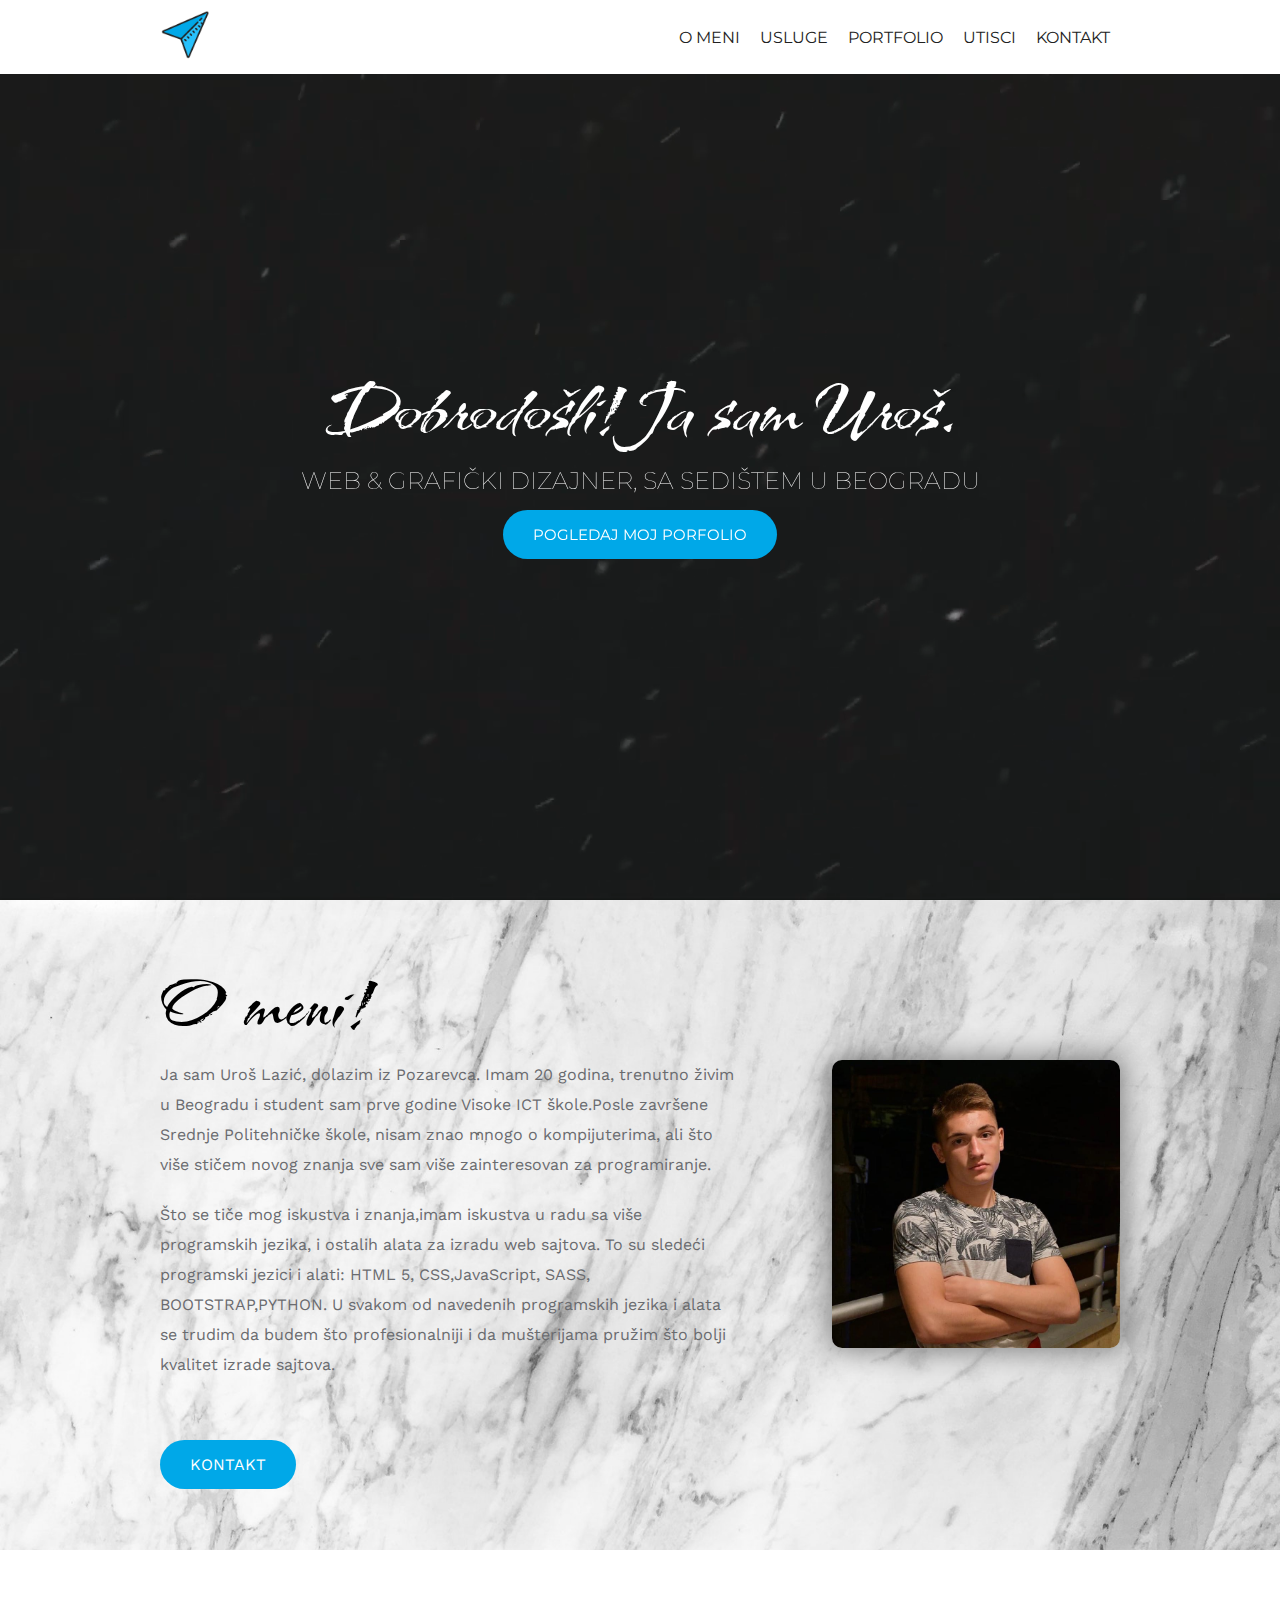
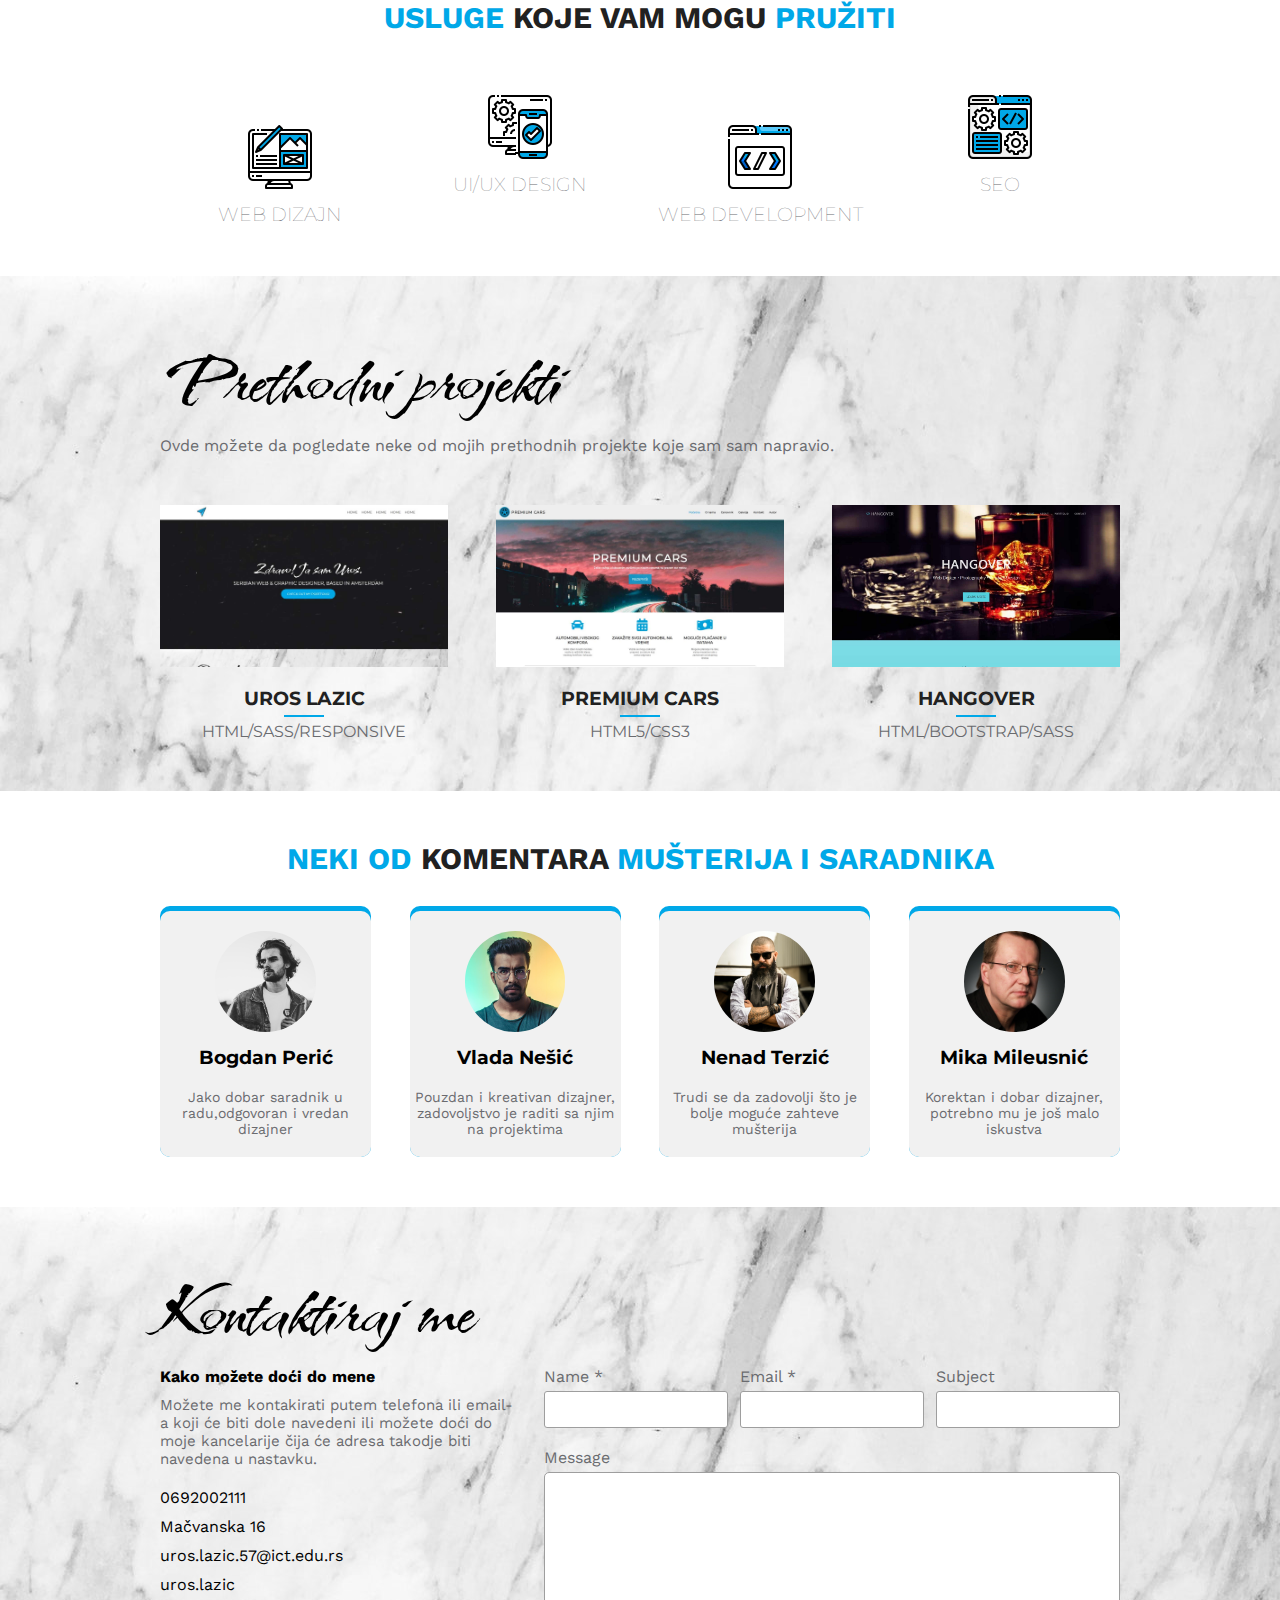
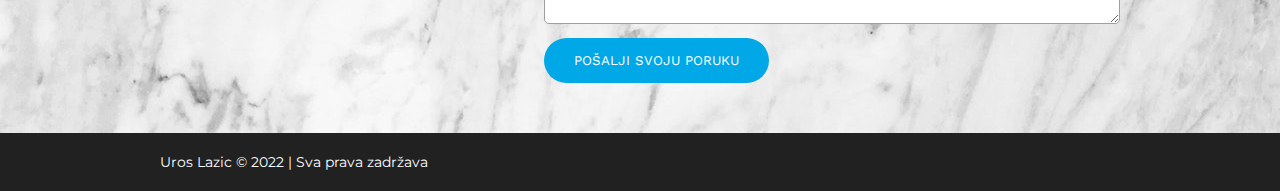
==== index.html @ 7e1ec52c "Uros" ====
<!DOCTYPE html>
<html lang="en">
  <head>
    <!-- META TAGS -->
    <meta charset="UTF-8" />
    <meta http-equiv="X-UA-Compatible" content="IE=edge" />
    <meta name="viewport" content="width=device-width, initial-scale=1.0" />
    <meta name="author" content="mailto:uros.lazic.72.21@ict.edu.rs" />
    <meta
      name="keywords"
      content="portfolio, Uros Lazic, web developer, web design, website, responsive, html,css"
    />
    <!-- SAVET:UPISI OVDE JEDNU PROSTOPROSIRENU RECENICU, MOZES I DA PREKOPIRAS
    ONO STO SI NAPISAO U SEKCIJI O MENI -->
    <meta name="description" content="Opis sajta." />
    <meta name="copyright" content="Uros Lazic 2022, Sva prava zadržava" />
    <!-- LINKS & STYLES -->

    <link rel="shortcut icon" href="img/logo-icon.ico" type="image/x-icon" />
    <link
      rel="stylesheet"
      href="https://cdnjs.cloudflare.com/ajax/libs/font-awesome/6.0.0-beta3/css/all.min.css"
      integrity="sha512-Fo3rlrZj/k7ujTnHg4CGR2D7kSs0v4LLanw2qksYuRlEzO+tcaEPQogQ0KaoGN26/zrn20ImR1DfuLWnOo7aBA=="
      crossorigin="anonymous"
      referrerpolicy="no-referrer"
    />
    <link rel="stylesheet" href="css/style.min.css" type="text/css" />
    <!-- TITLE -->
    <title>Uroš Lazić | Web Designer</title>
  </head>
  <body>
    <!-- HEADER -->
    <header>
      <div class="container">
        <div id="logo">
          <a href="#"><img src="img/logo.png" alt="Logo" /></a>
        </div>
        <nav>
          <ul>
            <li><a href="#about">O meni</a></li>
            <li><a href="#services">Usluge</a></li>
            <li><a href="#portfolio">Portfolio</a></li>
            <li><a href="#testimonials">Utisci</a></li>
            <li><a href="#contact">Kontakt</a></li>
          </ul>
        </nav>
      </div>
    </header>
    <!-- COVER -->
    <div id="cover">
      <video src="img/cover-video.mp4" loop autoplay muted></video>
      <div id="cover-text">
        <h1>Dobrodošli! <span> Ja sam Uroš.</span></h1>
        <h2>
        WEB & GRAFIČKI DIZAJNER, <span> SA SEDIŠTEM U BEOGRADU</span>
        </h2>
        <p><a href="#portfolio">Pogledaj Moj Porfolio</a></p>
      </div>
    </div>
    <!-- ABOUT -->
    <div id="about">
      <div class="container">
        <div class="title">
          <h2>O meni!</h2>
          <!-- <img src="img/line-icon.png" alt="" /> -->
        </div>
        <div id="about-wrap">
          <div id="about-text">
            <!-- SAVET: U OVOM PRVOM PASUSU NAPISI NESTO O SEBI NEKE INFORMACIJE MOZES
             I KOJU SI SKOLU ZAVRSIO RECIMO, A U DRUGOM ISPISI  NESTO MALO STRUCNIJE 
            KAO STA ZNAS STA NUDIS I OBAVEZNO NAVEDI NEKE KONKRETNE JEZIKE ZNAS KAO
            NPR BOOTSTRAP, JAVASCRIPT, HTML ITD...-->
            <p>
              Ja sam Uroš Lazić, dolazim iz Pozarevca. Imam 20 godina,
              trenutno živim u Beogradu i student sam prve godine Visoke
              ICT škole.Posle završene Srednje Politehničke škole,
               nisam znao mnogo o kompijuterima, ali što više stičem 
               novog znanja sve sam više zainteresovan za programiranje.

            </p>
            <p>
             Što se tiče mog iskustva i znanja,imam iskustva
             u radu sa više programskih jezika, i ostalih alata
             za izradu web sajtova. To su sledeći programski jezici i alati: 
             HTML 5, CSS,JavaScript, SASS, BOOTSTRAP,PYTHON.
             U svakom od navedenih programskih jezika i alata se trudim da budem 
             što profesionalniji i da mušterijama pružim što bolji kvalitet
             izrade sajtova.
            </p>
            <p><a href="#contact">Kontakt</a></p>
          </div>
          <div id="about-img">
            <img src="img/author.jpg" alt="author" />
          </div>
        </div>
      </div>
    </div>
    <!-- SERVICES -->
    <div id="services">
      <div class="container">
        <div class="title">
          <h2>USLUGE <span> KOJE VAM MOGU </span> PRUŽITI</h2>
        </div>
        <div id="services-wrap">
          <div class="service">
            <img src="img/service-1.png" alt="service 1" />
            <h3>Web dizajn</h3>
          </div>
          <div class="service">
            <img src="img/service-2.png" alt="service 1" />
            <h3>UI/UX 
              design
            </h3>
          </div>
          <div class="service">
            <img src="img/service-3.png" alt="service 1" />
            <h3>Web development</h3>
          </div>
          <div class="service">
            <img src="img/service-4.png" alt="service 1" />
            <h3>SEO</h3>
          </div>
        </div>
      </div>
    </div>
    <!-- PORTFOLIO -->
    <div id="portfolio">
      <div class="container">
        <div class="title">
          <h2>Prethodni projekti</h2>
          <p>
            Ovde možete da pogledate neke od mojih prethodnih
            projekte koje sam sam napravio.
          </p>
        </div>
        <div id="portfolio-wrap">
          <!-- SAVET: PROMENI MALO JEZIKE I DODAJ JOS NEKE KAO JAVASCRIPT,SASS ITD.. -->
          <div class="project">
            <a href="#">
              <img src="img/project-1.jpg" alt="project 1" />
              <div class="project-text">
                <h3>Uros Lazic</h3>
                <hr />
                <p>HTML/SASS/RESPONSIVE</p>
              </div>
            </a>
          </div>
          <div class="project">
            <a href="#">
              <img src="img/project-2.jpg" alt="project 2" />
              <div class="project-text">
                <h3>Premium Cars</h3>
                <hr />
                <p>HTML5/CSS3</p>
              </div>
            </a>
          </div>
          <div class="project">
            <a href="#">
              <img src="img/project-3.jpg" alt="project 3" />
              <div class="project-text">
                <h3>Hangover</h3>
                <hr />
                <p>HTML/BOOTSTRAP/SASS</p>
              </div>
            </a>
          </div>
        </div>
      </div>
    </div>
    <!-- TESTIMONIALS -->
    <div id="testimonials">
      <div class="container">
        <div class="title">
          <h2>NEKI OD <span>  KOMENTARA</span> MUŠTERIJA I SARADNIKA </h2>
        </div>
        <div id="testimonials-wrap">
          <div class="testimonial-outline">
            <div class="testimonial">
              <img src="img/testimonial-1.jpg" alt="testimonial 1" />
              <h3>Bogdan Perić</h3>
              <p>
                Jako dobar saradnik u 
                radu,odgovoran i 
                vredan dizajner
              </p>
            </div>
          </div>
          <div class="testimonial-outline">
            <div class="testimonial">
              <img src="img/testimonial-2.jpg" alt="testimonial 1" />
              <h3>Vlada Nešić</h3>
              <p>
                Pouzdan i kreativan dizajner,
                zadovoljstvo je raditi sa njim 
                na projektima
              </p>
            </div>
          </div>
          <div class="testimonial-outline">
            <div class="testimonial">
              <img src="img/testimonial-3.jpg" alt="testimonial 1" />
              <h3>Nenad Terzić</h3>
              <p>
                Trudi se da zadovolji što je 
                bolje moguće zahteve mušterija
              </p>
            </div>
          </div>
          <div class="testimonial-outline">
            <div class="testimonial">
              <img src="img/testimonial-4.jpg" alt="testimonial 1" />
              <h3>Mika Mileusnić</h3>
              <p>
                Korektan i dobar dizajner,
                potrebno mu je još malo iskustva 
                
              </p>
            </div>
          </div>
        </div>
      </div>
    </div>
    <!-- CONTACT -->
    <div id="contact">
      <div class="container">
        <div class="title">
          <h2>Kontaktiraj me</h2>
        </div>
        <div id="contact-wrap">
          <div id="contact-text">
            <h4>Kako možete doći do mene</h4>
            <p>
            Možete me kontakirati putem telefona ili email- a koji
            će biti dole navedeni ili možete doći do moje kancelarije
            čija će adresa takodje biti navedena u nastavku.
            </p>
            <p><i class="fas fa-phone"></i> 0692002111</p>
            <p><i class="fas fa-map-marker-alt"></i> Mačvanska 16</p>
            <p><i class="fas fa-envelope"></i> uros.lazic.57@ict.edu.rs</p>
            <p><i class="fab fa-linkedin"></i> uros.lazic</p>
          </div>
          <div id="contact-form">
            <form action.php="action.php">
              <div class="form-control">
                <label for="name">Name *</label>
                <input type="text" name="name" id="name" required />
              </div>
              <div class="form-control">
                <label for="email">Email *</label>
                <input type="text" name="email" id="email" required />
              </div>
              <div class="form-control">
                <label for="subject">Subject </label>
                <input type="text" name="subject" id="subject" />
              </div>
              <div class="form-control">
                <label for="message">Message </label>
                <textarea name="message" id="message" cols="30" rows="10"></textarea>
              </div>
              <input type="submit" value="POŠALJI SVOJU PORUKU" />
            </form>
          </div>
        </div>
      </div>
    </div>
    <!-- FOOTER -->
    <footer>
      <div class="container">
        <div id="footer-text">Uros Lazic &copy; 2022 | Sva prava zadržava</div>
        <div id="social">
          <p>
            <a target="blank" href="https://instagram.com"
              ><i class="fab fa-instagram"></i
            ></a>
          </p>
          <p>
            <a target="blank" href="sitemap.xml"
              ><i class="fas fa-sitemap"></i
            ></a>
          </p>
          <p>
            <a target="blank" href="https://facebook.com"
              ><i class="fab fa-facebook-square"></i
            ></a>
          </p>
          <p>
            <a target="blank" href="style.scss"><i class="fab fa-sass"></i></a>
          </p>
        </div>
      </div>
    </footer>
  </body>
</html>
---- css/style.min.css ----
@import url("https://fonts.googleapis.com/css2?family=Kolker+Brush&family=Montserrat&family=Work+Sans:wght@300;400&display=swap");*{list-style-type:none;margin:0;padding:0;text-decoration:none;-webkit-box-sizing:border-box;box-sizing:border-box;scroll-behavior:smooth}.container{width:75%;margin:0 auto}header{background-color:#fff;padding:10px 0px;position:fixed;z-index:3;width:100%}header .container{display:-webkit-box;display:-ms-flexbox;display:flex;-webkit-box-pack:justify;-ms-flex-pack:justify;justify-content:space-between;-webkit-box-align:center;-ms-flex-align:center;align-items:center}header .container #logo img{width:50px}header .container nav ul{font-family:"Montserrat", sans-serif;display:-webkit-box;display:-ms-flexbox;display:flex;-webkit-box-pack:justify;-ms-flex-pack:justify;justify-content:space-between}header .container nav ul li{margin:0 10px;text-transform:uppercase}header .container nav ul li a{color:#212121}header .container nav ul li a:hover{text-decoration:line-through;-webkit-text-decoration-color:#00a8e8;text-decoration-color:#00a8e8}#cover{width:100%;height:100vh;position:relative;display:-webkit-box;display:-ms-flexbox;display:flex;-webkit-box-pack:center;-ms-flex-pack:center;justify-content:center;-webkit-box-align:center;-ms-flex-align:center;align-items:center;-webkit-box-orient:horizontal;-webkit-box-direction:normal;-ms-flex-direction:row;flex-direction:row}#cover video{position:absolute;width:100%;-o-object-fit:cover;object-fit:cover;height:100%;overflow:hidden}#cover #cover-text{position:relative;z-index:1;text-align:center}#cover #cover-text h1{font-family:"Kolker Brush", cursive;color:#fff;font-size:100px;font-weight:lighter}#cover #cover-text h2{color:#fff;font-family:"Montserrat", sans-serif;font-weight:lighter}#cover #cover-text p{font-family:"Montserrat", sans-serif;margin-top:30px;text-transform:uppercase;font-size:15px}#cover #cover-text p a{padding:15px 30px;background-color:#00a8e8;border-radius:30px;-webkit-transition:all 0.2s;transition:all 0.2s;color:#fff}#cover #cover-text p a:hover{background-color:#0085ba}#about{background-image:url("../img/white-bg.jpg");background-repeat:no-repeat;background-size:cover;padding:50px 0px}#about .container .title h2{font-size:100px;letter-spacing:3px;font-weight:lighter;font-family:"Kolker Brush", cursive}#about .container #about-wrap{display:-webkit-box;display:-ms-flexbox;display:flex;-webkit-box-pack:justify;-ms-flex-pack:justify;justify-content:space-between}#about .container #about-wrap #about-text{width:60%;display:-webkit-box;display:-ms-flexbox;display:flex;-webkit-box-pack:justify;-ms-flex-pack:justify;justify-content:space-between;-webkit-box-align:start;-ms-flex-align:start;align-items:start;-webkit-box-orient:vertical;-webkit-box-direction:normal;-ms-flex-direction:column;flex-direction:column}#about .container #about-wrap #about-text p{font-family:"Work Sans", sans-serif;color:#6a6b6f;line-height:30px;margin-bottom:20px}#about .container #about-wrap #about-text p:last-of-type{margin-top:50px}#about .container #about-wrap #about-text a{padding:15px 30px;background-color:#00a8e8;border-radius:30px;-webkit-transition:all 0.2s;transition:all 0.2s;color:#fff;text-transform:uppercase}#about .container #about-wrap #about-text a:hover{background-color:#0085ba}#about .container #about-wrap #about-img{width:30%}#about .container #about-wrap #about-img img{width:100%;border-radius:10px;-webkit-box-shadow:0px 0px 29px 3px rgba(0,0,0,0.45);box-shadow:0px 0px 29px 3px rgba(0,0,0,0.45)}#services{padding:50px 0px}#services .container .title h2{text-align:center;font-family:"Work Sans", sans-serif;color:#00a8e8;font-size:30px}#services .container .title h2 span{color:#212121}#services .container #services-wrap{display:-webkit-box;display:-ms-flexbox;display:flex;margin-top:60px}#services .container .service{text-align:center;font-family:"Montserrat", sans-serif;width:25%}#services .container .service:nth-child(1){margin-top:30px}#services .container .service:nth-child(3){margin-top:30px}#services .container .service h3{text-transform:uppercase;font-weight:lighter;color:#6a6b6f;margin-top:10px}#portfolio{background-image:url("../img/white-bg.jpg");padding:50px 0px;background-color:#dbdada}#portfolio .container .title{margin:0 auto}#portfolio .container .title p{font-family:"Work Sans", sans-serif;color:#6a6b6f}#portfolio .container .title h2{font-family:"Kolker Brush", cursive;font-weight:lighter;font-size:100px}#portfolio .container #portfolio-wrap{margin-top:50px;display:-webkit-box;display:-ms-flexbox;display:flex;-webkit-box-pack:justify;-ms-flex-pack:justify;justify-content:space-between}#portfolio .container #portfolio-wrap .project{width:30%}#portfolio .container #portfolio-wrap .project a{color:#212121}#portfolio .container #portfolio-wrap .project img{width:100%;-webkit-transition:all 0.2s;transition:all 0.2s;margin:0}#portfolio .container #portfolio-wrap .project:hover img{-webkit-box-shadow:0px 0px 47px -4px rgba(0,0,0,0.34);box-shadow:0px 0px 47px -4px rgba(0,0,0,0.34);-webkit-transform:scale(1.04);transform:scale(1.04)}#portfolio .container #portfolio-wrap .project .project-text{padding-top:20px;font-family:"Montserrat", sans-serif;text-align:center;margin-top:-4px}#portfolio .container #portfolio-wrap .project .project-text h3{text-transform:uppercase}#portfolio .container #portfolio-wrap .project .project-text hr{width:40px;margin:5px auto;background-color:#00a8e8;border:1px solid #00a8e8}#portfolio .container #portfolio-wrap .project .project-text p{color:#6a6b6f}#testimonials{padding:50px 0px}#testimonials .container .title{font-family:"Work Sans", sans-serif;color:#00a8e8;text-align:center}#testimonials .container .title h2{font-size:30px}#testimonials .container .title h2 span{color:#212121}#testimonials .container #testimonials-wrap{display:-webkit-box;display:-ms-flexbox;display:flex;-webkit-box-pack:justify;-ms-flex-pack:justify;justify-content:space-between;margin-top:30px}#testimonials .container #testimonials-wrap .testimonial-outline{background-color:#00a8e8;padding-top:5px;border-radius:10px;width:22%}#testimonials .container #testimonials-wrap .testimonial-outline .testimonial{border-radius:10px;padding:20px 5px;width:100%;background:#f1f1f1;text-align:center;font-family:"Montserrat", sans-serif}#testimonials .container #testimonials-wrap .testimonial-outline .testimonial h3{margin:10px 0px 20px}#testimonials .container #testimonials-wrap .testimonial-outline .testimonial p{font-family:"Work Sans", sans-serif;color:#6a6b6f;font-size:14px}#testimonials .container #testimonials-wrap .testimonial-outline .testimonial img{width:50%;border-radius:50%}#contact{padding:50px 0px;background-image:url("../img/white-bg.jpg")}#contact .container .title h2{font-family:"Kolker Brush", cursive;font-weight:lighter;font-size:100px}#contact .container #contact-wrap{display:-webkit-box;display:-ms-flexbox;display:flex;-webkit-box-pack:justify;-ms-flex-pack:justify;justify-content:space-between}#contact .container #contact-wrap #contact-text{width:40%}#contact .container #contact-wrap #contact-text h4{font-family:"Work Sans", sans-serif;font-weight:bolder}#contact .container #contact-wrap #contact-text p{font-family:"Work Sans", sans-serif;margin:10px 0px}#contact .container #contact-wrap #contact-text p:first-of-type{color:#6a6b6f;margin:10px 0px 20px;padding-right:20px;font-size:15px}#contact .container #contact-wrap #contact-form{width:60%}#contact .container #contact-wrap #contact-form form{display:-webkit-box;display:-ms-flexbox;display:flex;-webkit-box-pack:justify;-ms-flex-pack:justify;justify-content:space-between;font-family:"Work Sans", sans-serif;-ms-flex-wrap:wrap;flex-wrap:wrap;width:100%}#contact .container #contact-wrap #contact-form form .form-control{width:32%;color:#6a6b6f}#contact .container #contact-wrap #contact-form form .form-control input{width:100%;margin-top:5px;padding:10px;border-radius:3px;border:1px solid #9e9e9e}#contact .container #contact-wrap #contact-form form .form-control:nth-child(4){margin-top:20px;width:100%}#contact .container #contact-wrap #contact-form form .form-control:nth-child(4) textarea{width:100%;margin-top:5px;border-radius:5px;color:#9e9e9e;border:1px solid #9e9e9e}#contact .container #contact-wrap #contact-form form input[type="submit"]{padding:15px 30px;background-color:#00a8e8;border-radius:30px;-webkit-transition:all 0.2s;transition:all 0.2s;color:#fff;margin-top:10px;font-family:"Work Sans", sans-serif;border:none}#contact .container #contact-wrap #contact-form form input[type="submit"]:hover{background-color:#0085ba;cursor:pointer}footer{padding:20px 0px;background-color:#212121}footer .container{display:-webkit-box;display:-ms-flexbox;display:flex;-webkit-box-pack:justify;-ms-flex-pack:justify;justify-content:space-between}footer .container #footer-text{font-family:"Montserrat", sans-serif;font-size:14px;color:#fff}footer .container #social{display:-webkit-box;display:-ms-flexbox;display:flex;-webkit-box-pack:justify;-ms-flex-pack:justify;justify-content:space-between}footer .container #social p{margin:0px 10px}footer .container #social p a{color:#6a6b6f;-webkit-transition:all 0.2s;transition:all 0.2s}footer .container #social p a:hover{color:#fff}@media screen and (max-width: 1024px){header .container{width:80%}header .container #logo img{width:45px}#about .container{width:85%}#about .container #about-wrap #about-img{width:35%}#services .container{width:85%}#portfolio .container{width:85%}#testimonials .container{width:85%}#contact .container{width:85%}}@media screen and (max-width: 768px){header{padding:20px 0px}header .container{-webkit-box-orient:vertical;-webkit-box-direction:normal;-ms-flex-direction:column;flex-direction:column}header .container nav{margin-top:20px}#cover #cover-text{width:90%;margin-top:50px}#cover #cover-text h2{font-size:20px}#cover #cover-text p{margin-top:50px}#about .container #about-wrap{-webkit-box-orient:vertical;-webkit-box-direction:reverse;-ms-flex-direction:column-reverse;flex-direction:column-reverse}#about .container #about-wrap #about-img{margin:0 auto}#about .container #about-wrap #about-text{width:100%;text-align:center}#about .container #about-wrap #about-text p{margin-top:30px}#about .container #about-wrap #about-text p:last-of-type{margin-top:10px}#services .container{width:95%}#portfolio .container #portfolio-wrap{margin-top:30px;-ms-flex-wrap:wrap;flex-wrap:wrap;-ms-flex-pack:distribute;justify-content:space-around}#portfolio .container #portfolio-wrap .project{width:48%}#portfolio .container #portfolio-wrap .project:last-of-type{margin-top:20px}#testimonials .container #testimonials-wrap{-ms-flex-wrap:wrap;flex-wrap:wrap}#testimonials .container #testimonials-wrap .testimonial-outline{width:45%;margin-top:20px}#contact .container #contact-wrap{-webkit-box-orient:vertical;-webkit-box-direction:normal;-ms-flex-direction:column;flex-direction:column}#contact .container #contact-wrap #contact-text{width:100%;text-align:left}#contact .container #contact-wrap #contact-form{width:100%;margin-top:20px}#contact .container #contact-wrap #contact-form input[type="submit"]{margin:0 auto}}@media screen and (max-width: 426px){header{padding:10px 0px;position:absolute}header .container{width:100%}header .container nav{margin-top:10px;width:100%}header .container nav ul{-webkit-box-orient:vertical;-webkit-box-direction:normal;-ms-flex-direction:column;flex-direction:column}header .container nav ul li{text-align:left;margin:0;padding:5px 20px;width:100%}#cover #cover-text{margin-top:200px;width:95%}#cover #cover-text h1{font-size:80px;line-height:50px}#cover #cover-text h1 span{display:block}#cover #cover-text h2{font-size:15px;margin-top:20px}#cover #cover-text h2 span{display:block}#about{padding:20px 0px}#about .container .title h2{font-size:80px}#about .container #about-wrap #about-img{width:100%}#about .container #about-wrap #about-text{text-align:justify}#about .container #about-wrap #about-text p:last-of-type{text-align:center}#services .container #services-wrap{-ms-flex-wrap:wrap;flex-wrap:wrap}#services .container #services-wrap .service{margin:0;margin-top:20px;width:50%}#services .container #services-wrap .service:first-of-type{margin:0}#services .container #services-wrap .service:last-of-type{margin-top:40px}#portfolio{padding:20px 0px}#portfolio .container{width:85%}#portfolio .container .title h2{font-size:80px}#portfolio .container #portfolio-wrap{margin:0}#portfolio .container #portfolio-wrap .project{width:100%;margin-top:20px}#testimonials .container #testimonials-wrap .testimonial-outline{width:100%}#contact{padding:20px 0px}#contact .container .title h2{font-size:80px}#contact .container #contact-wrap #contact-form form .form-control{width:100%;margin-top:10px}footer .container{-webkit-box-orient:vertical;-webkit-box-direction:reverse;-ms-flex-direction:column-reverse;flex-direction:column-reverse}footer .container #footer-text{text-align:center;margin-top:20px}}
/*# sourceMappingURL=style.min.css.map */
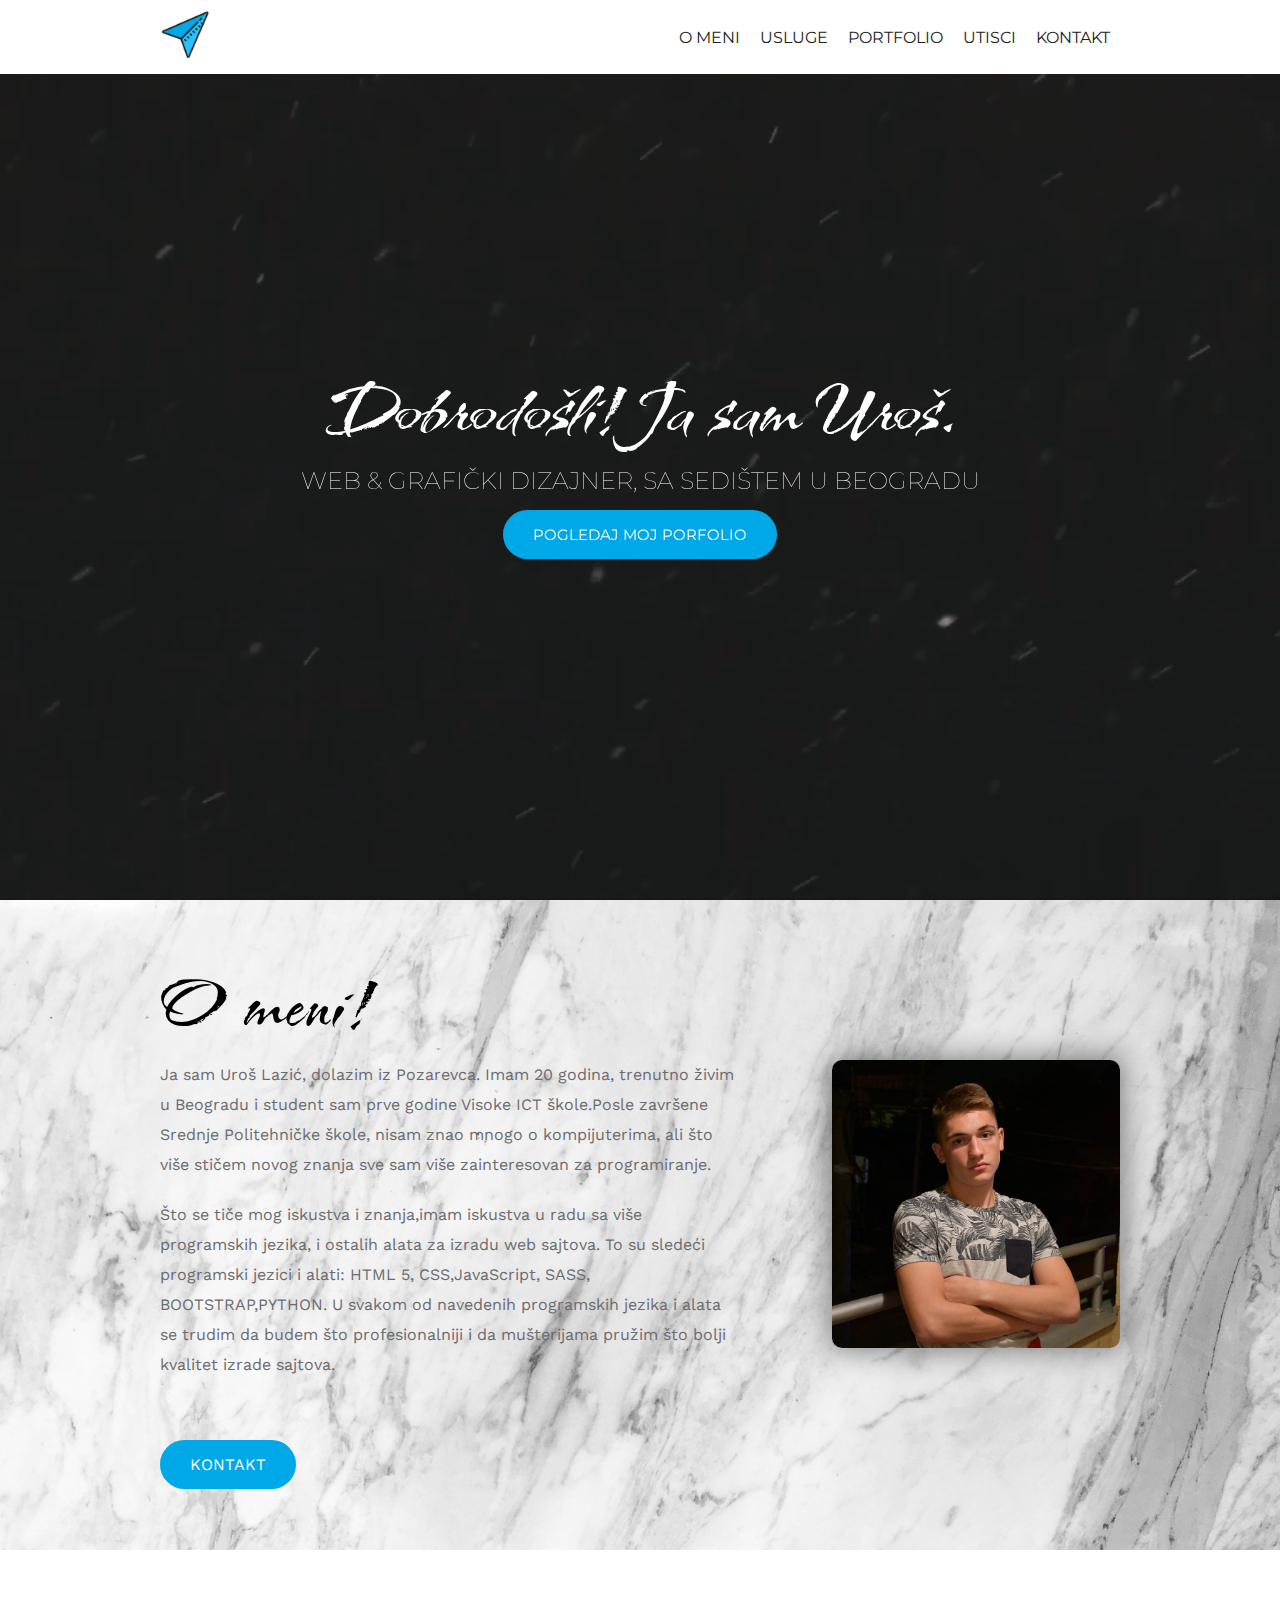
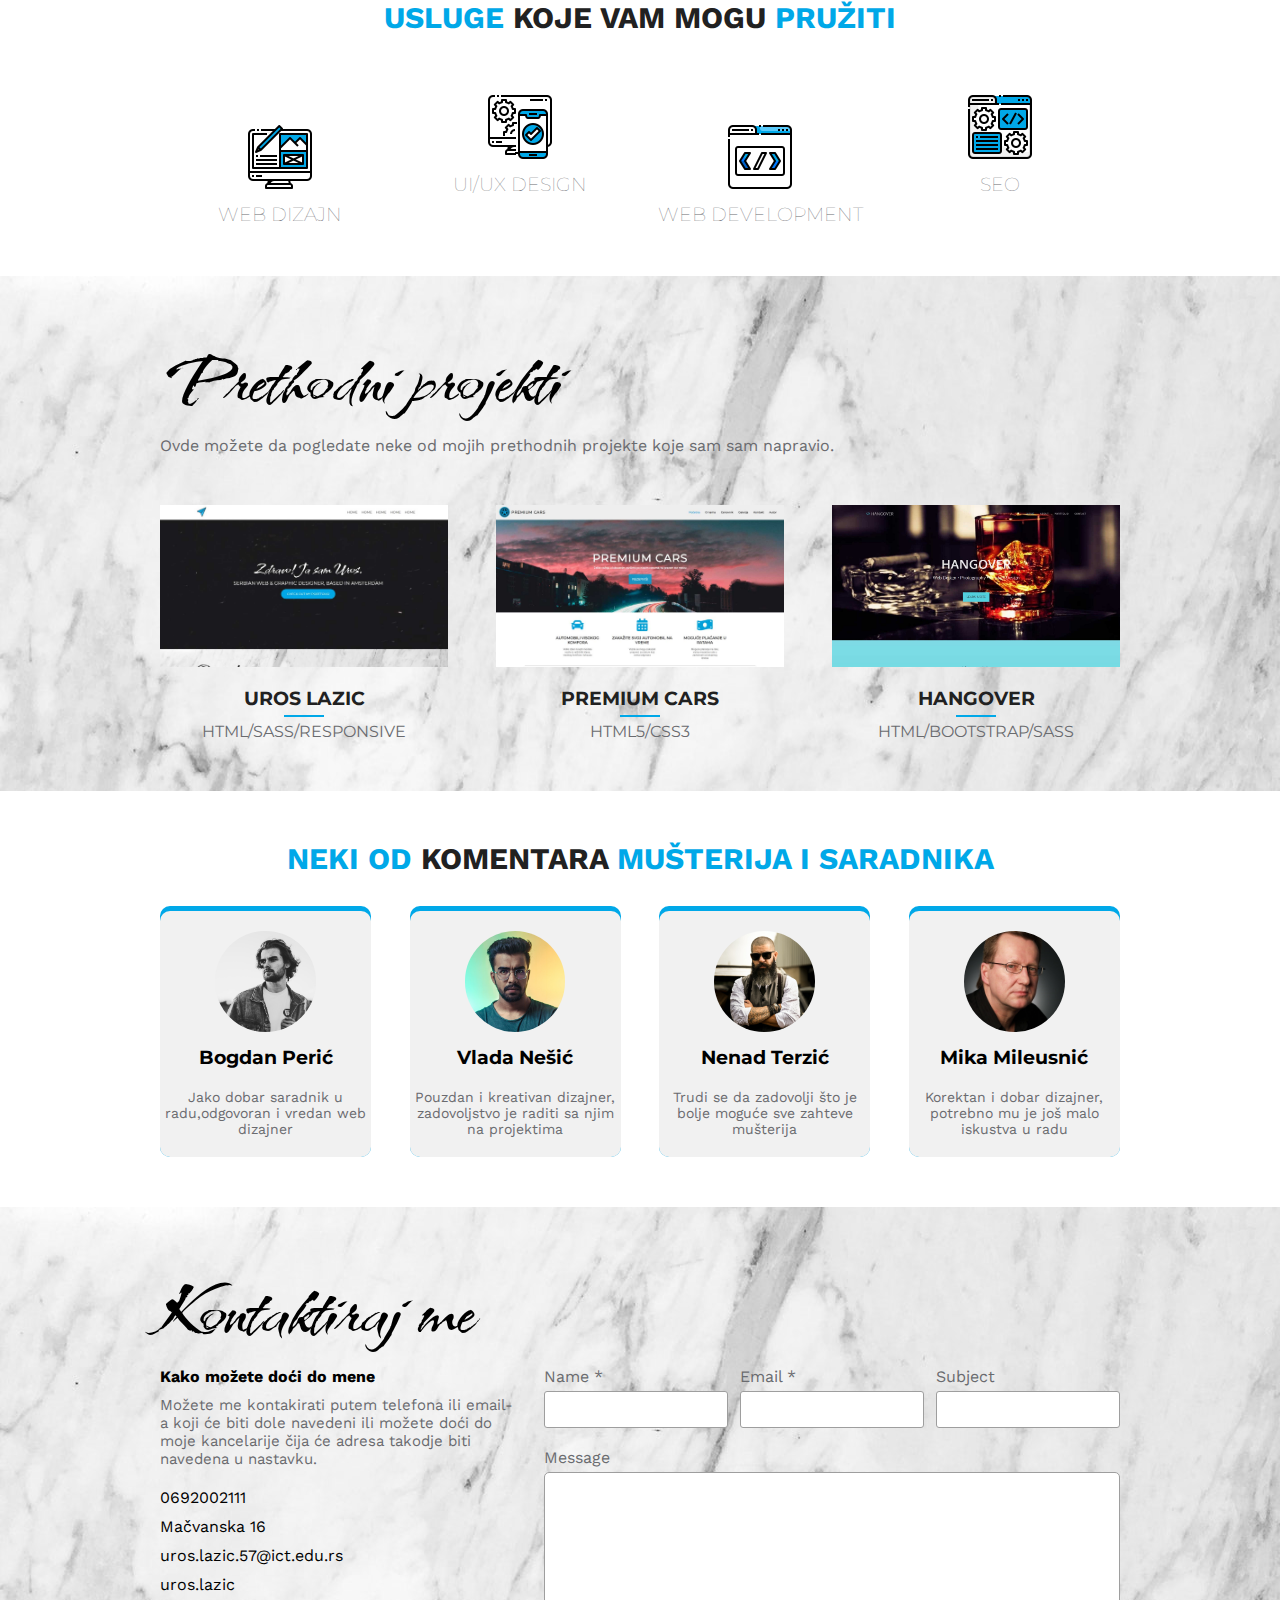
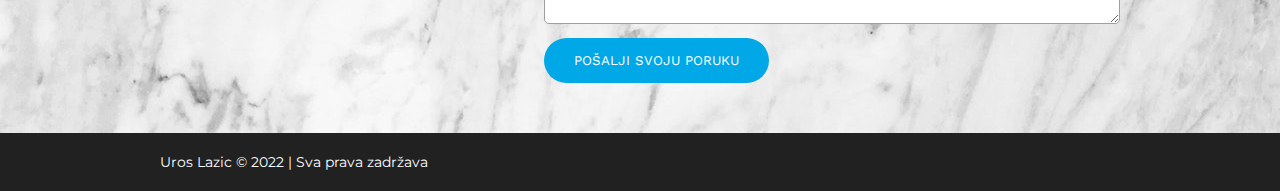
==== commit 60393e52: "Uros" ====
--- a/index.html
+++ b/index.html
@@ -182,7 +182,7 @@
               <p>
                 Jako dobar saradnik u 
                 radu,odgovoran i 
-                vredan dizajner
+                vredan web dizajner
               </p>
             </div>
           </div>
@@ -203,7 +203,8 @@
               <h3>Nenad Terzić</h3>
               <p>
                 Trudi se da zadovolji što je 
-                bolje moguće zahteve mušterija
+                bolje moguće sve zahteve 
+                mušterija
               </p>
             </div>
           </div>
@@ -214,6 +215,7 @@
               <p>
                 Korektan i dobar dizajner,
                 potrebno mu je još malo iskustva 
+                u radu
                 
               </p>
             </div>
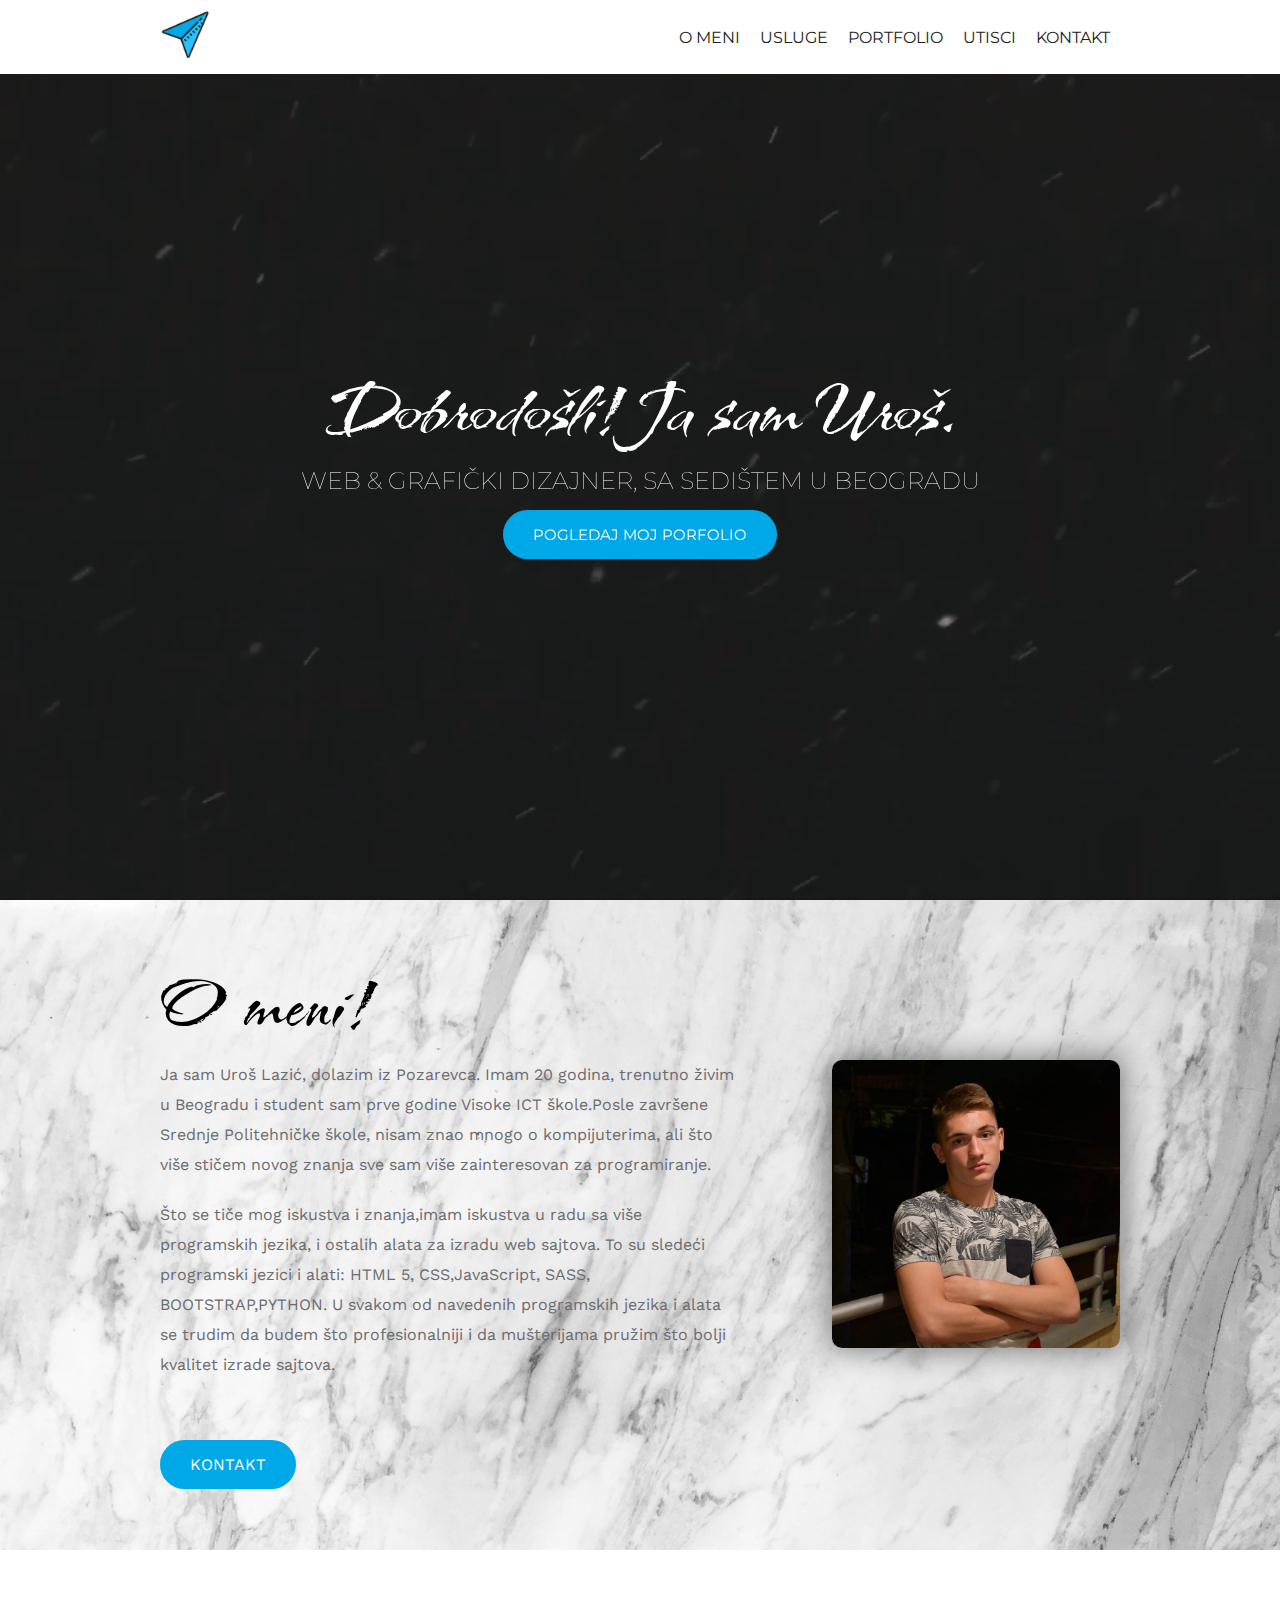
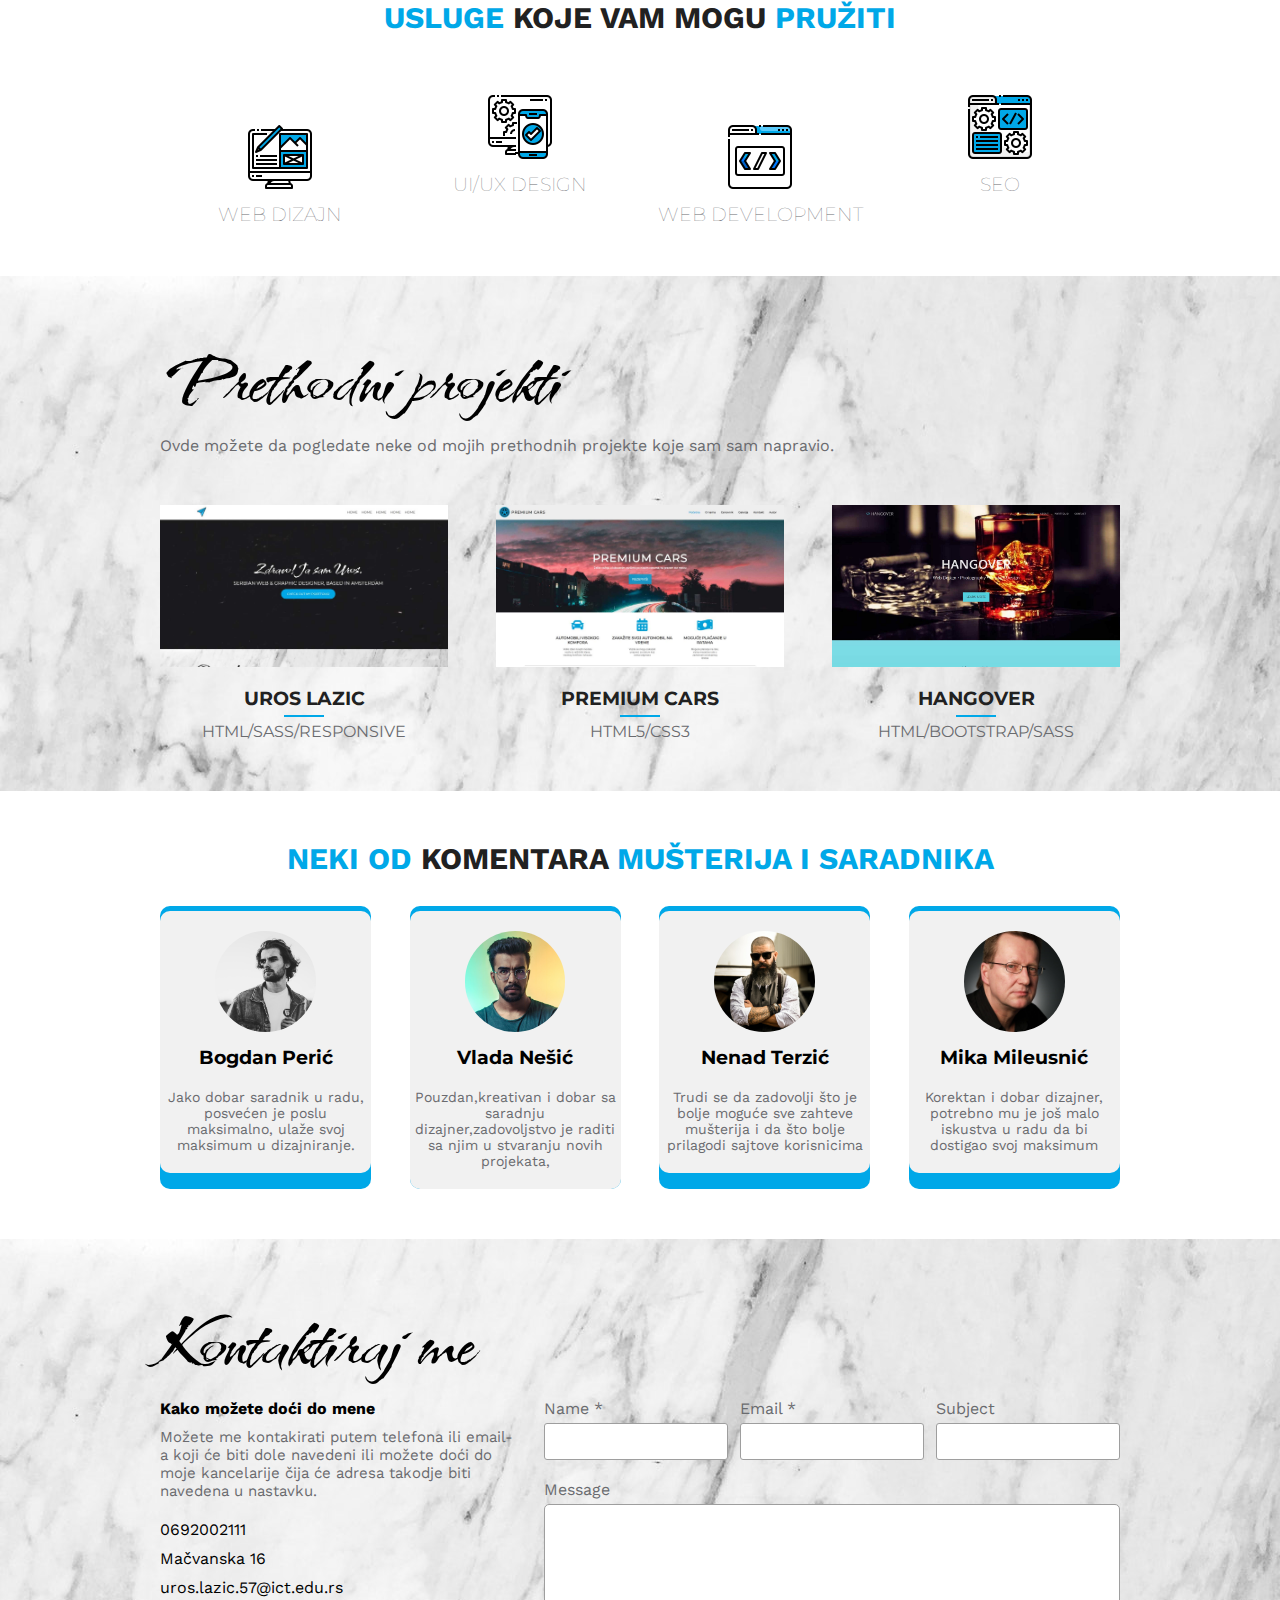
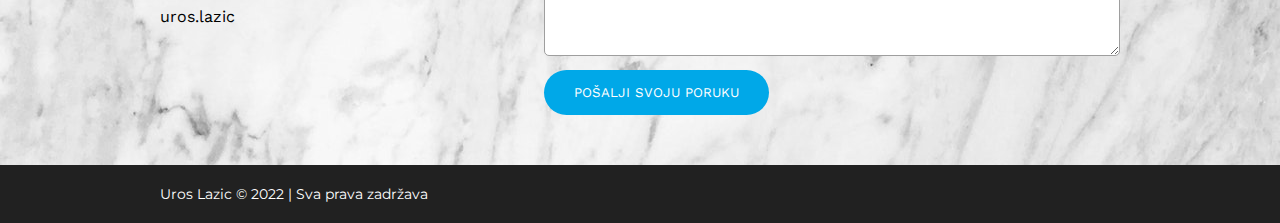
==== commit 3223e54a: "Uros" ====
--- a/index.html
+++ b/index.html
@@ -180,9 +180,11 @@
               <img src="img/testimonial-1.jpg" alt="testimonial 1" />
               <h3>Bogdan Perić</h3>
               <p>
-                Jako dobar saradnik u 
-                radu,odgovoran i 
-                vredan web dizajner
+                Jako dobar saradnik u radu,
+                posvećen je poslu maksimalno,
+                ulaže svoj maksimum u dizajniranje.
+                
+                
               </p>
             </div>
           </div>
@@ -191,9 +193,9 @@
               <img src="img/testimonial-2.jpg" alt="testimonial 1" />
               <h3>Vlada Nešić</h3>
               <p>
-                Pouzdan i kreativan dizajner,
-                zadovoljstvo je raditi sa njim 
-                na projektima
+                Pouzdan,kreativan i dobar sa saradnju 
+                dizajner,zadovoljstvo je raditi sa njim 
+                u stvaranju novih projekata,
               </p>
             </div>
           </div>
@@ -204,7 +206,8 @@
               <p>
                 Trudi se da zadovolji što je 
                 bolje moguće sve zahteve 
-                mušterija
+                mušterija i da što bolje 
+                prilagodi sajtove korisnicima
               </p>
             </div>
           </div>
@@ -215,7 +218,8 @@
               <p>
                 Korektan i dobar dizajner,
                 potrebno mu je još malo iskustva 
-                u radu
+                u radu da bi dostigao svoj maksimum
+                
                 
               </p>
             </div>
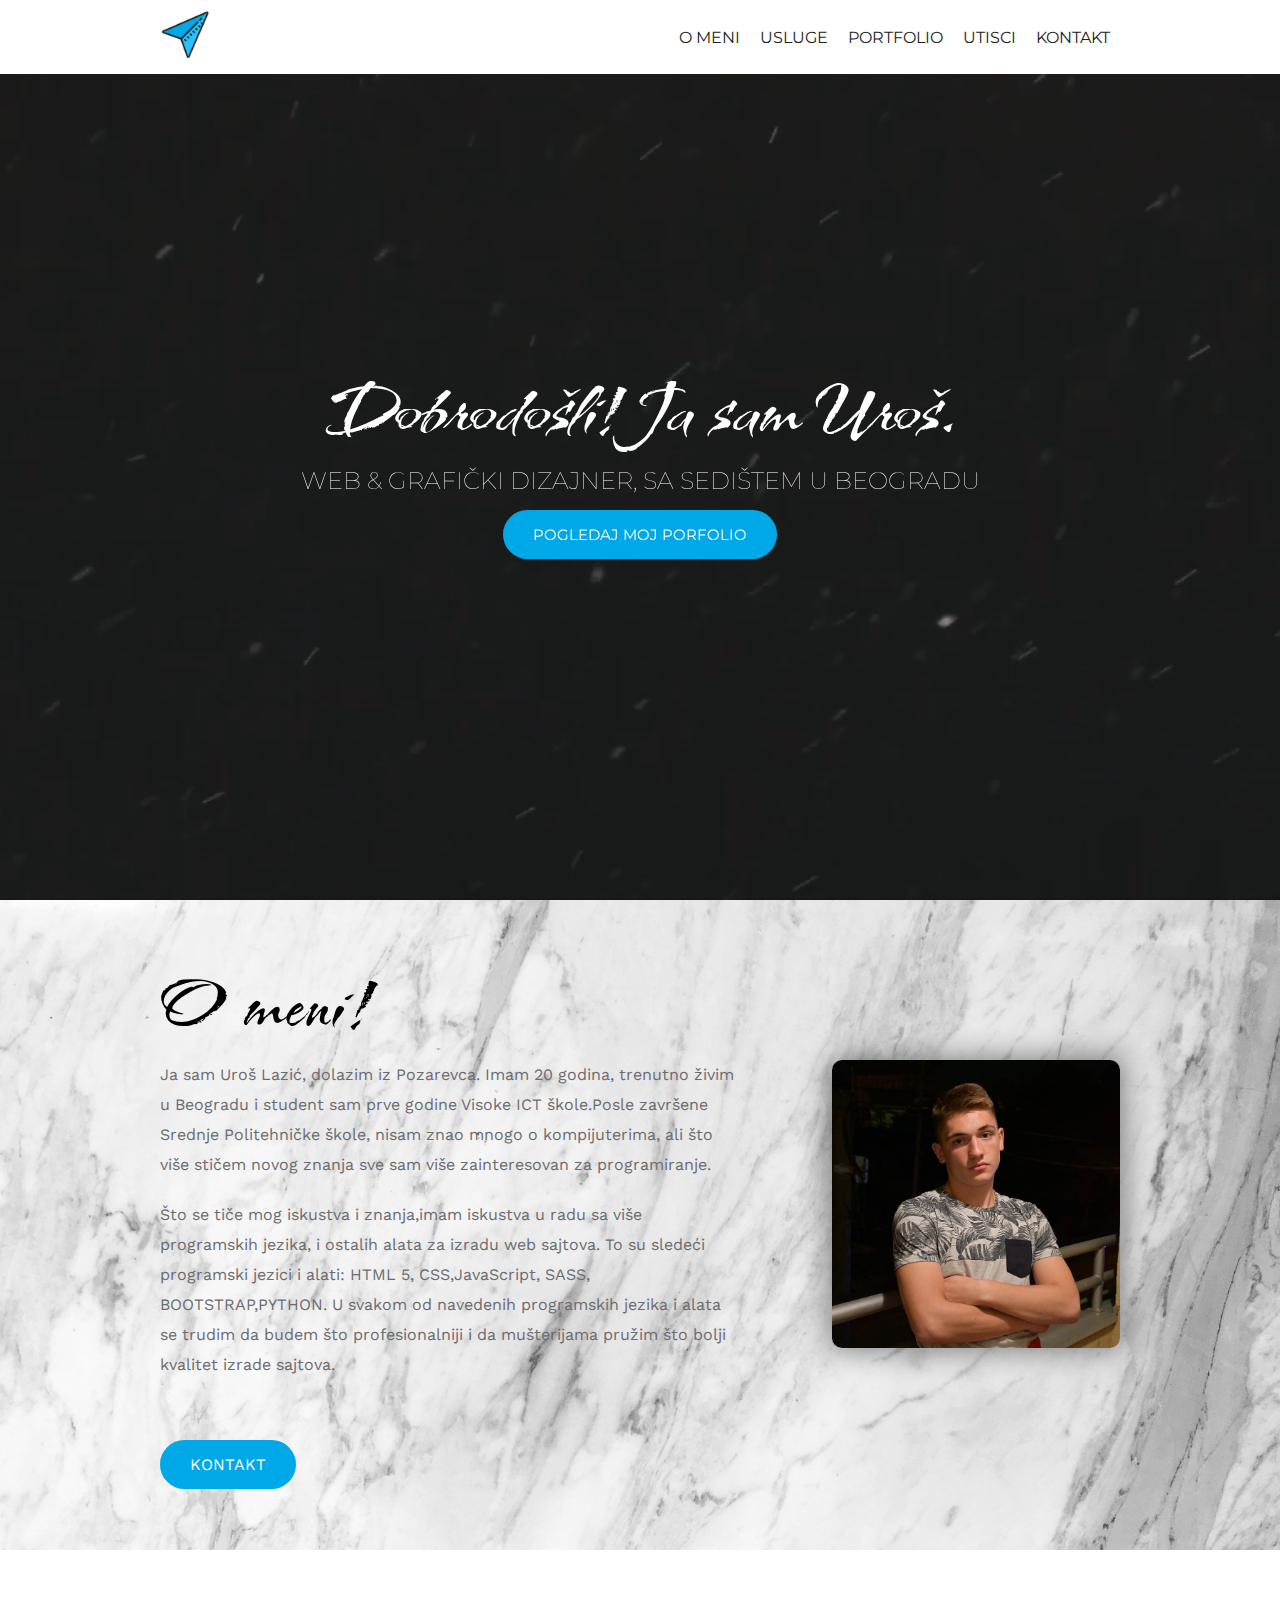
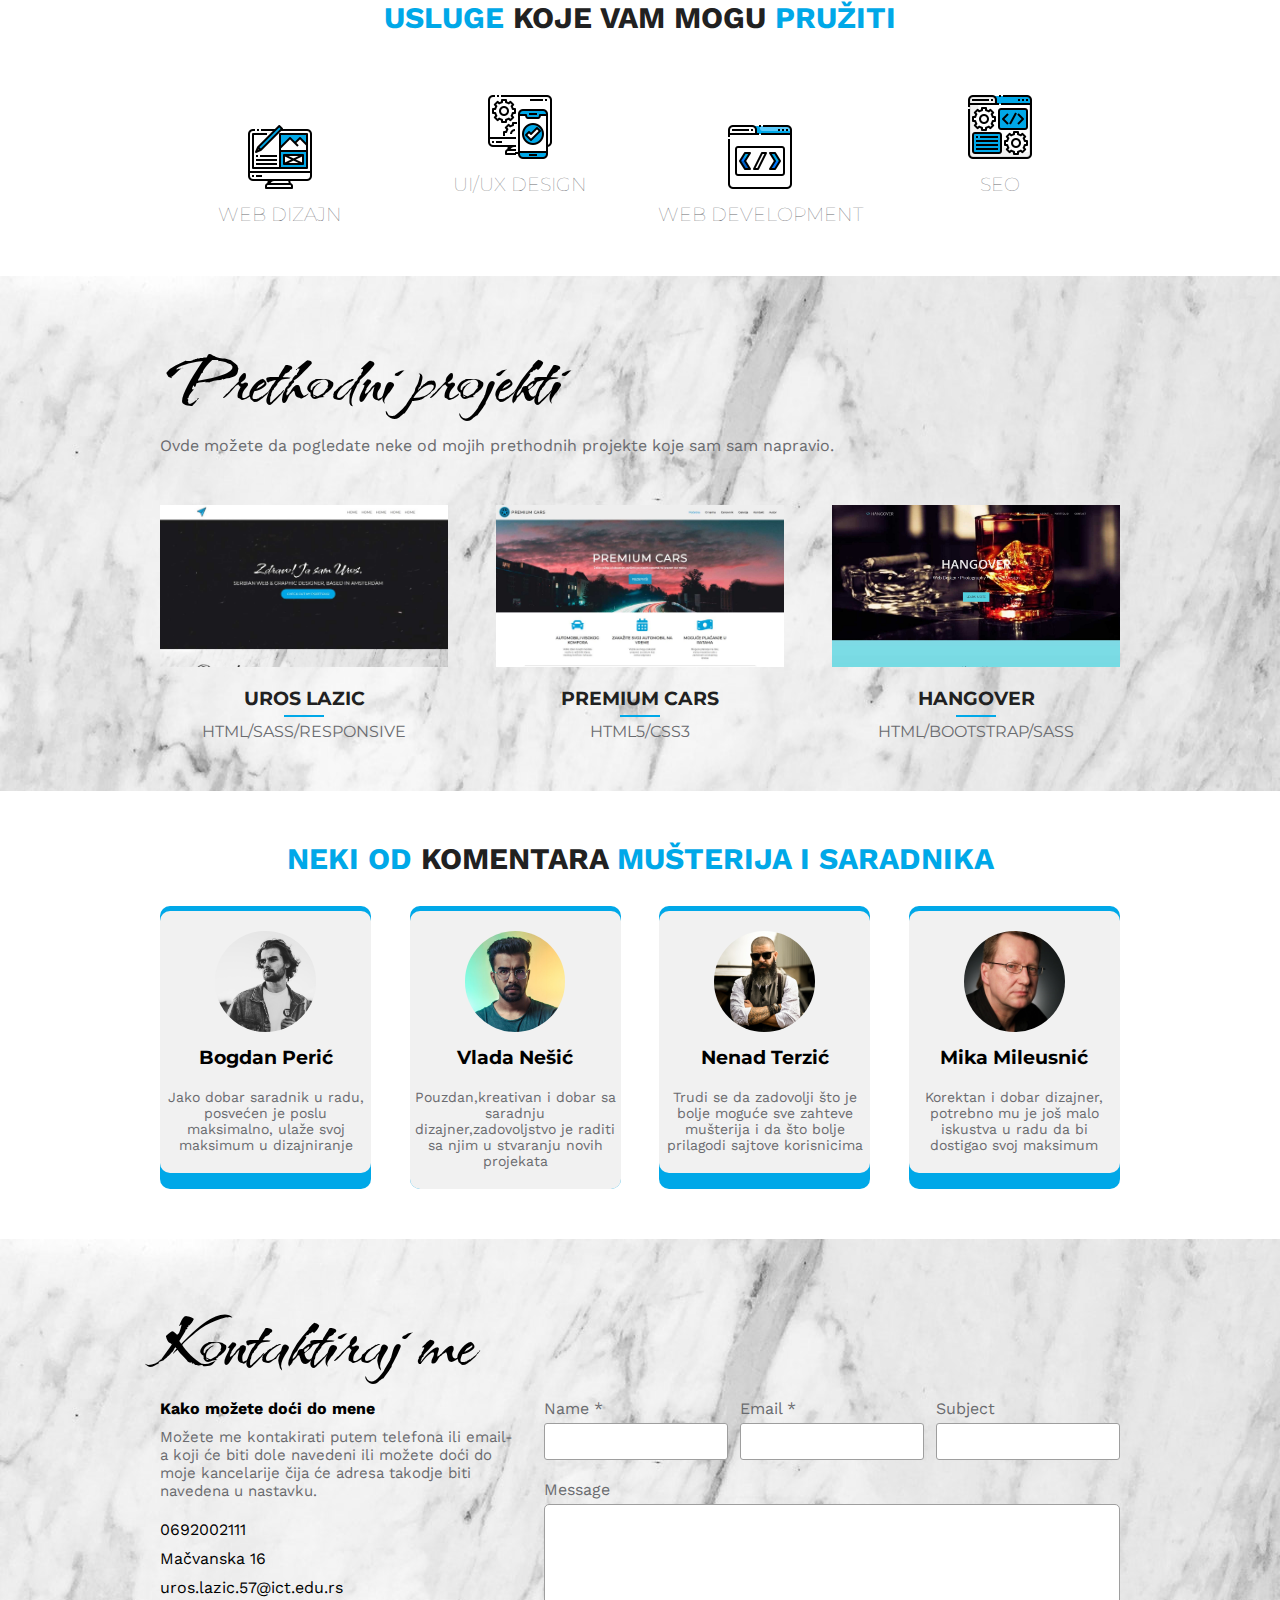
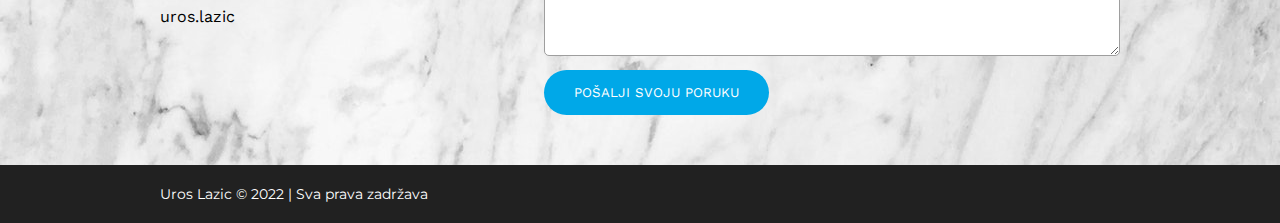
==== commit 86e5c144: "Uros" ====
--- a/index.html
+++ b/index.html
@@ -182,7 +182,7 @@
               <p>
                 Jako dobar saradnik u radu,
                 posvećen je poslu maksimalno,
-                ulaže svoj maksimum u dizajniranje.
+                ulaže svoj maksimum u dizajniranje
                 
                 
               </p>
@@ -195,7 +195,7 @@
               <p>
                 Pouzdan,kreativan i dobar sa saradnju 
                 dizajner,zadovoljstvo je raditi sa njim 
-                u stvaranju novih projekata,
+                u stvaranju novih projekata
               </p>
             </div>
           </div>
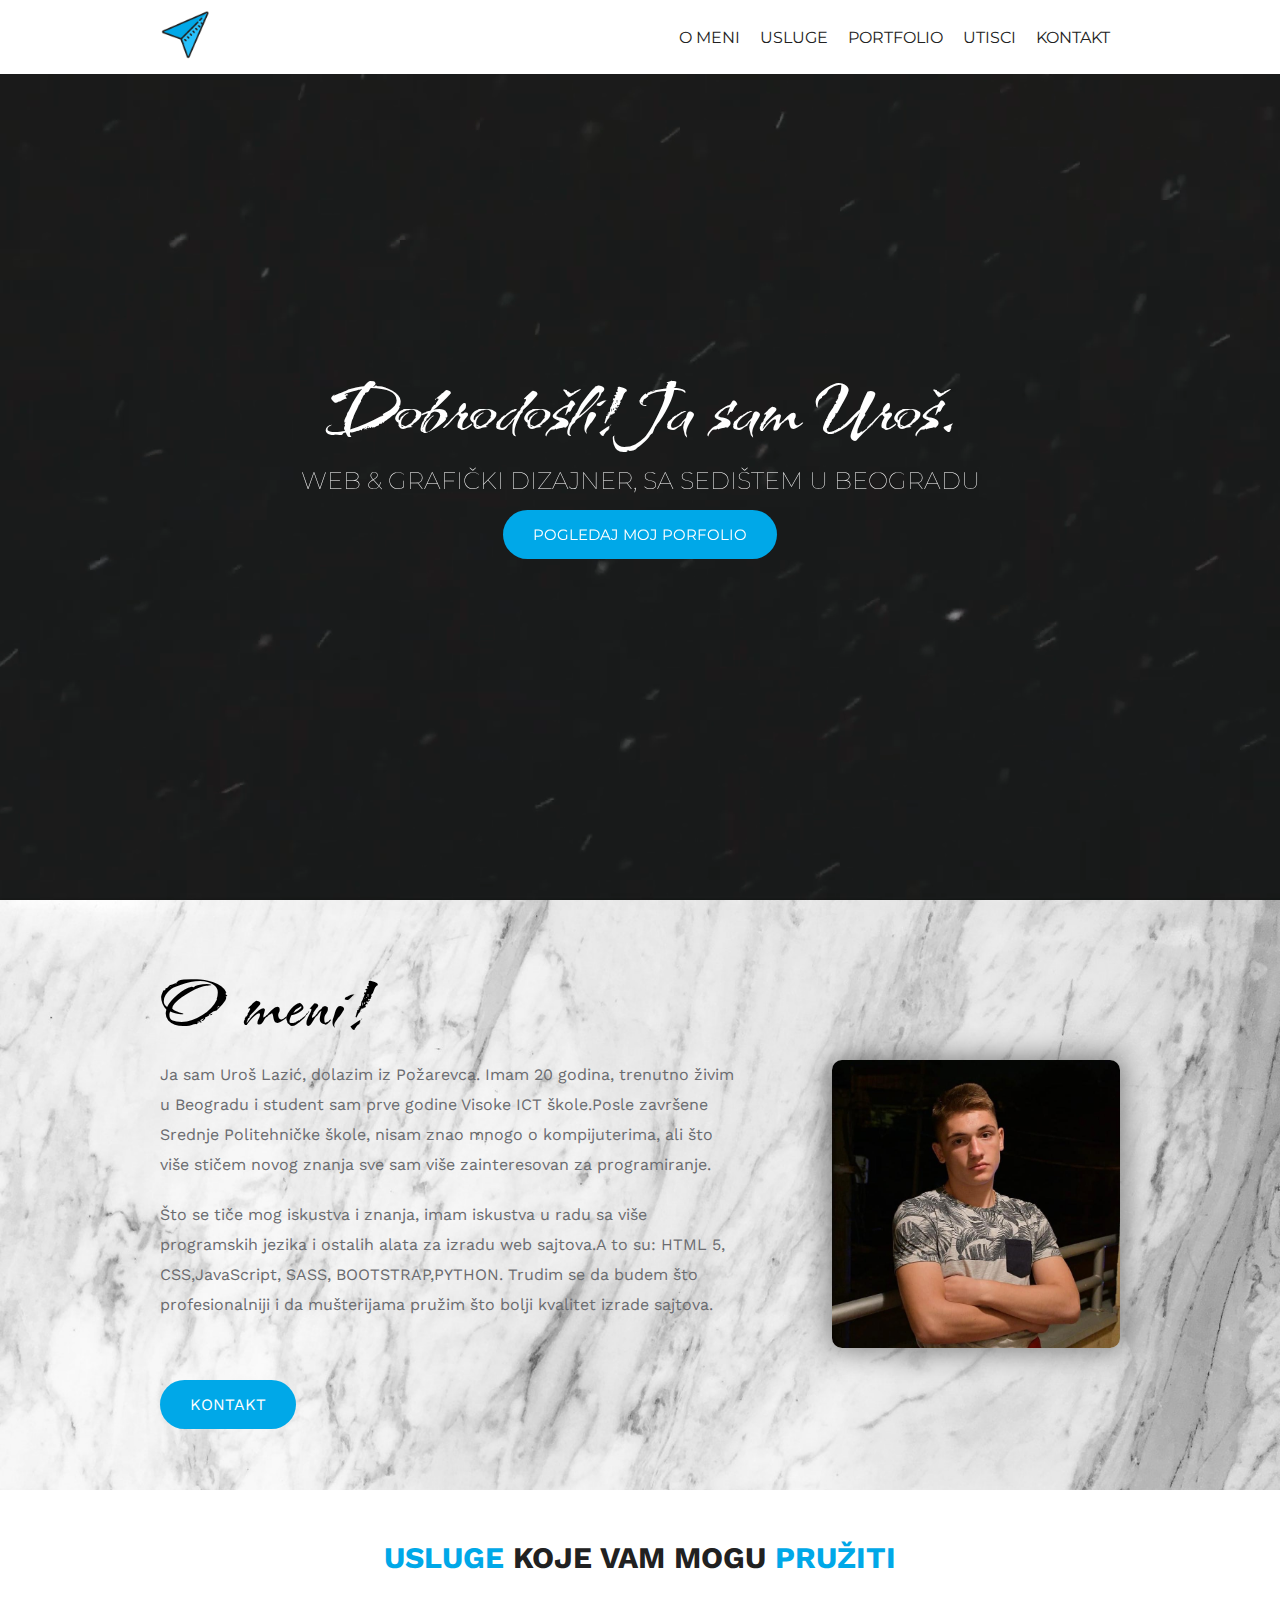
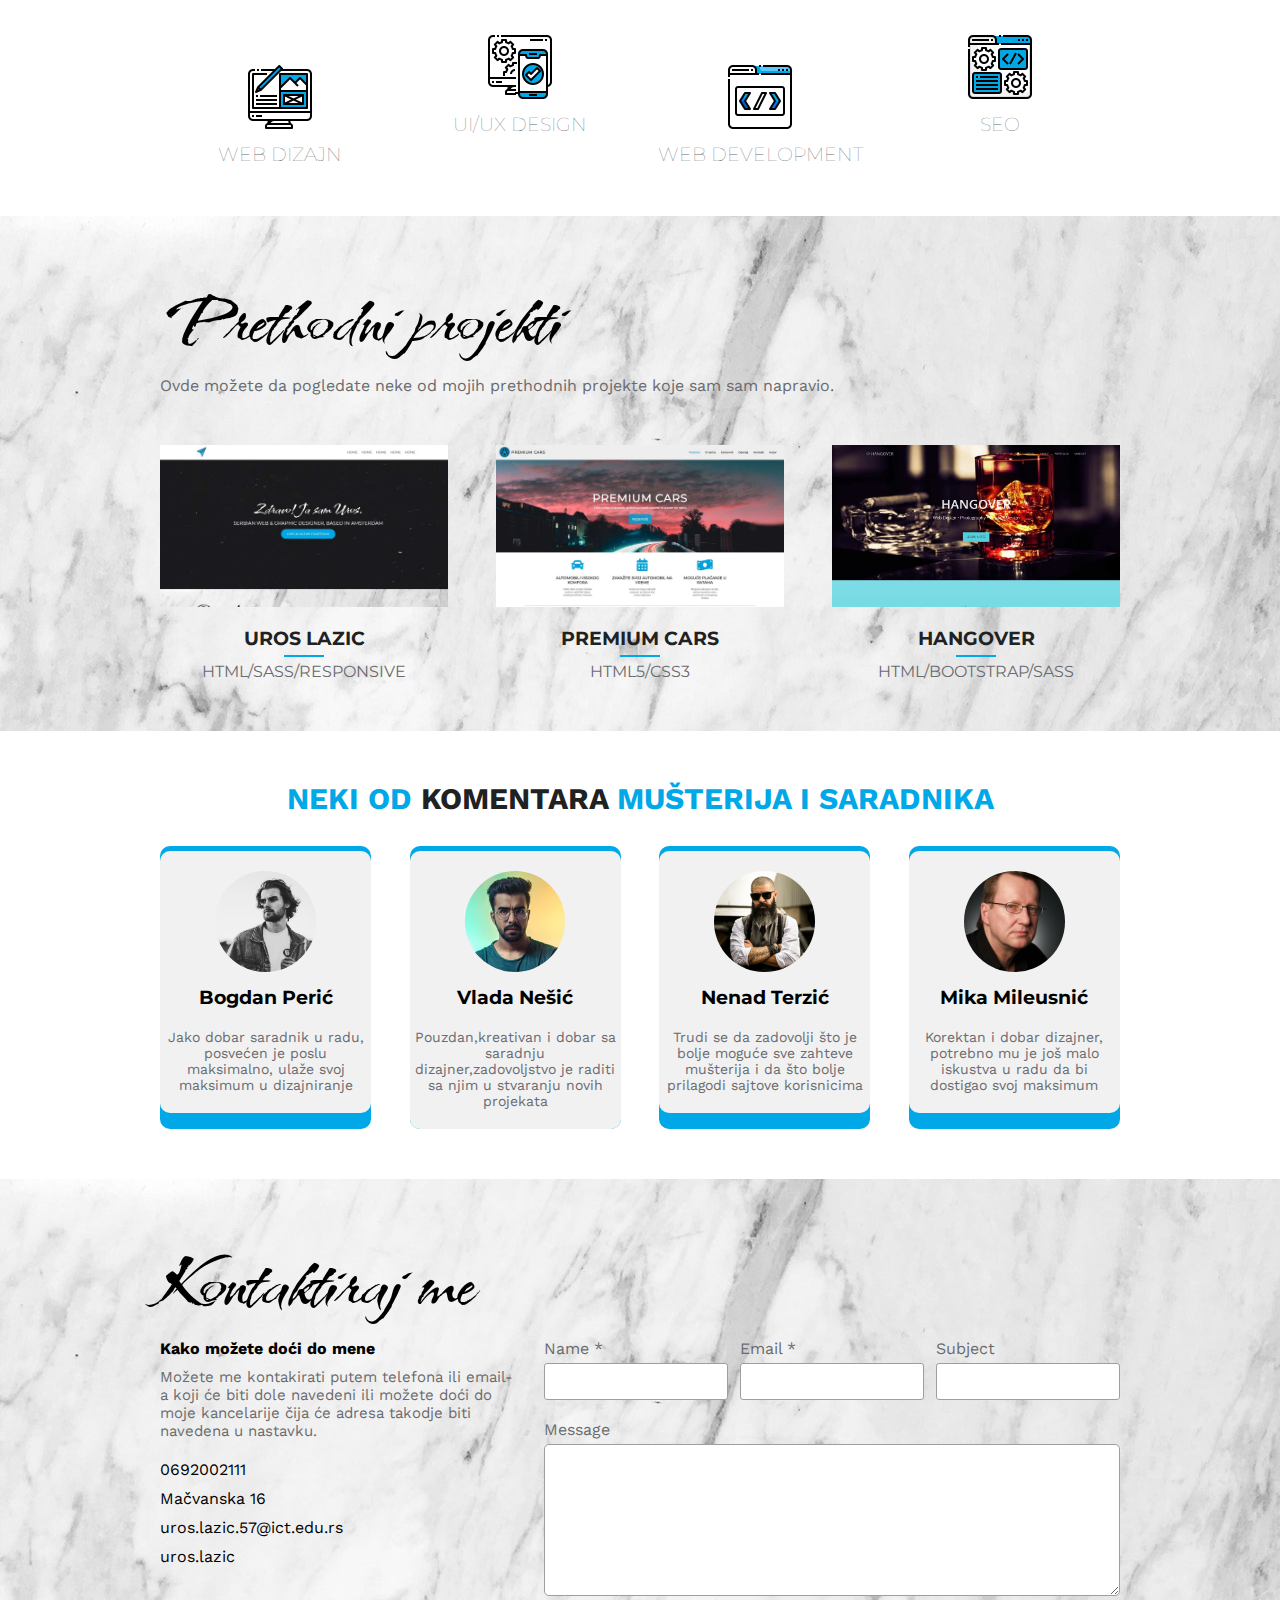
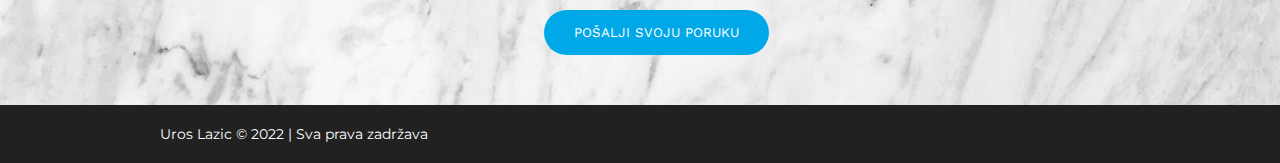
==== commit f4be14cd: "tako je" ====
--- a/index.html
+++ b/index.html
@@ -10,8 +10,7 @@
       name="keywords"
       content="portfolio, Uros Lazic, web developer, web design, website, responsive, html,css"
     />
-    <!-- SAVET:UPISI OVDE JEDNU PROSTOPROSIRENU RECENICU, MOZES I DA PREKOPIRAS
-    ONO STO SI NAPISAO U SEKCIJI O MENI -->
+    
     <meta name="description" content="Opis sajta." />
     <meta name="copyright" content="Uros Lazic 2022, Sva prava zadržava" />
     <!-- LINKS & STYLES -->
@@ -66,12 +65,8 @@
         </div>
         <div id="about-wrap">
           <div id="about-text">
-            <!-- SAVET: U OVOM PRVOM PASUSU NAPISI NESTO O SEBI NEKE INFORMACIJE MOZES
-             I KOJU SI SKOLU ZAVRSIO RECIMO, A U DRUGOM ISPISI  NESTO MALO STRUCNIJE 
-            KAO STA ZNAS STA NUDIS I OBAVEZNO NAVEDI NEKE KONKRETNE JEZIKE ZNAS KAO
-            NPR BOOTSTRAP, JAVASCRIPT, HTML ITD...-->
             <p>
-              Ja sam Uroš Lazić, dolazim iz Pozarevca. Imam 20 godina,
+              Ja sam Uroš Lazić, dolazim iz Požarevca. Imam 20 godina,
               trenutno živim u Beogradu i student sam prve godine Visoke
               ICT škole.Posle završene Srednje Politehničke škole,
                nisam znao mnogo o kompijuterima, ali što više stičem 
@@ -79,13 +74,12 @@
 
             </p>
             <p>
-             Što se tiče mog iskustva i znanja,imam iskustva
-             u radu sa više programskih jezika, i ostalih alata
-             za izradu web sajtova. To su sledeći programski jezici i alati: 
+             Što se tiče mog iskustva i znanja, imam iskustva
+             u radu sa više programskih jezika i ostalih alata
+             za izradu web sajtova.A to su: 
              HTML 5, CSS,JavaScript, SASS, BOOTSTRAP,PYTHON.
-             U svakom od navedenih programskih jezika i alata se trudim da budem 
-             što profesionalniji i da mušterijama pružim što bolji kvalitet
-             izrade sajtova.
+             Trudim se da budem što profesionalniji i da mušterijama
+              pružim što bolji kvalitet izrade sajtova.
             </p>
             <p><a href="#contact">Kontakt</a></p>
           </div>
@@ -134,7 +128,6 @@
           </p>
         </div>
         <div id="portfolio-wrap">
-          <!-- SAVET: PROMENI MALO JEZIKE I DODAJ JOS NEKE KAO JAVASCRIPT,SASS ITD.. -->
           <div class="project">
             <a href="#">
               <img src="img/project-1.jpg" alt="project 1" />
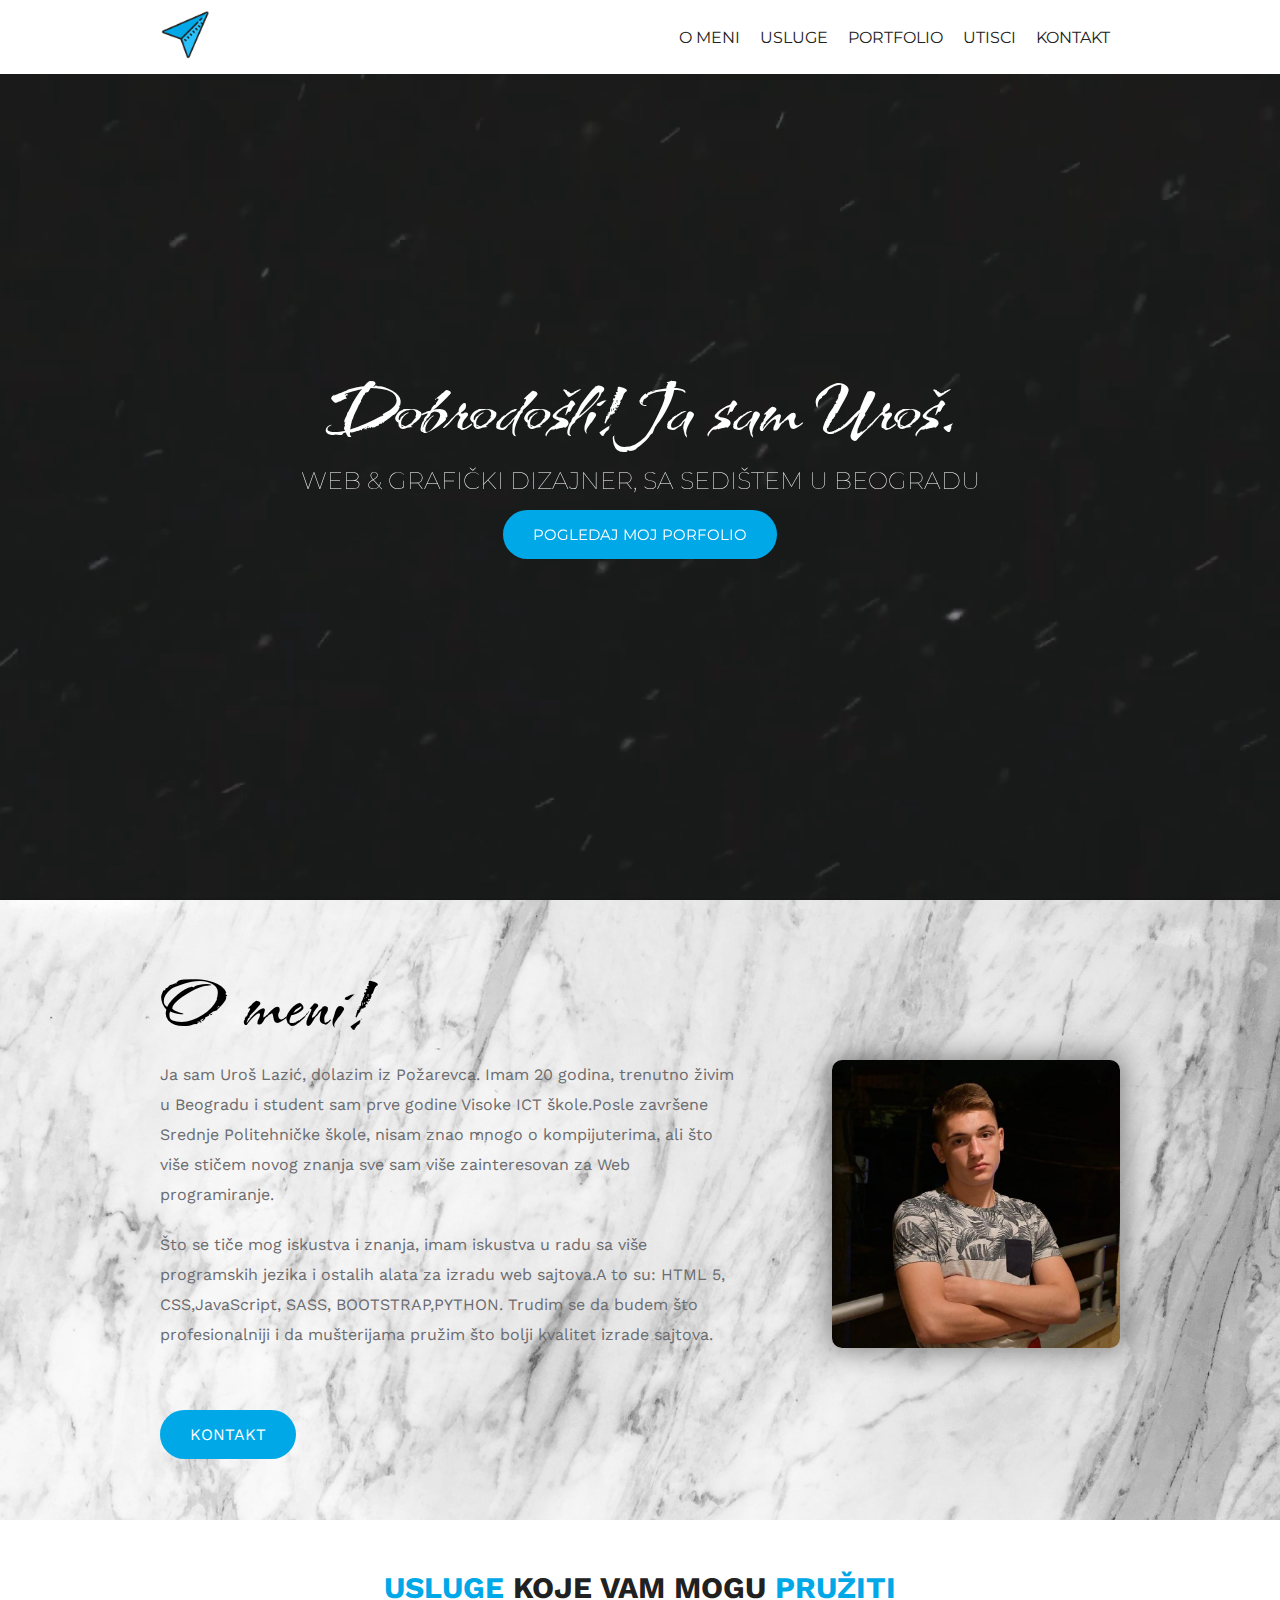
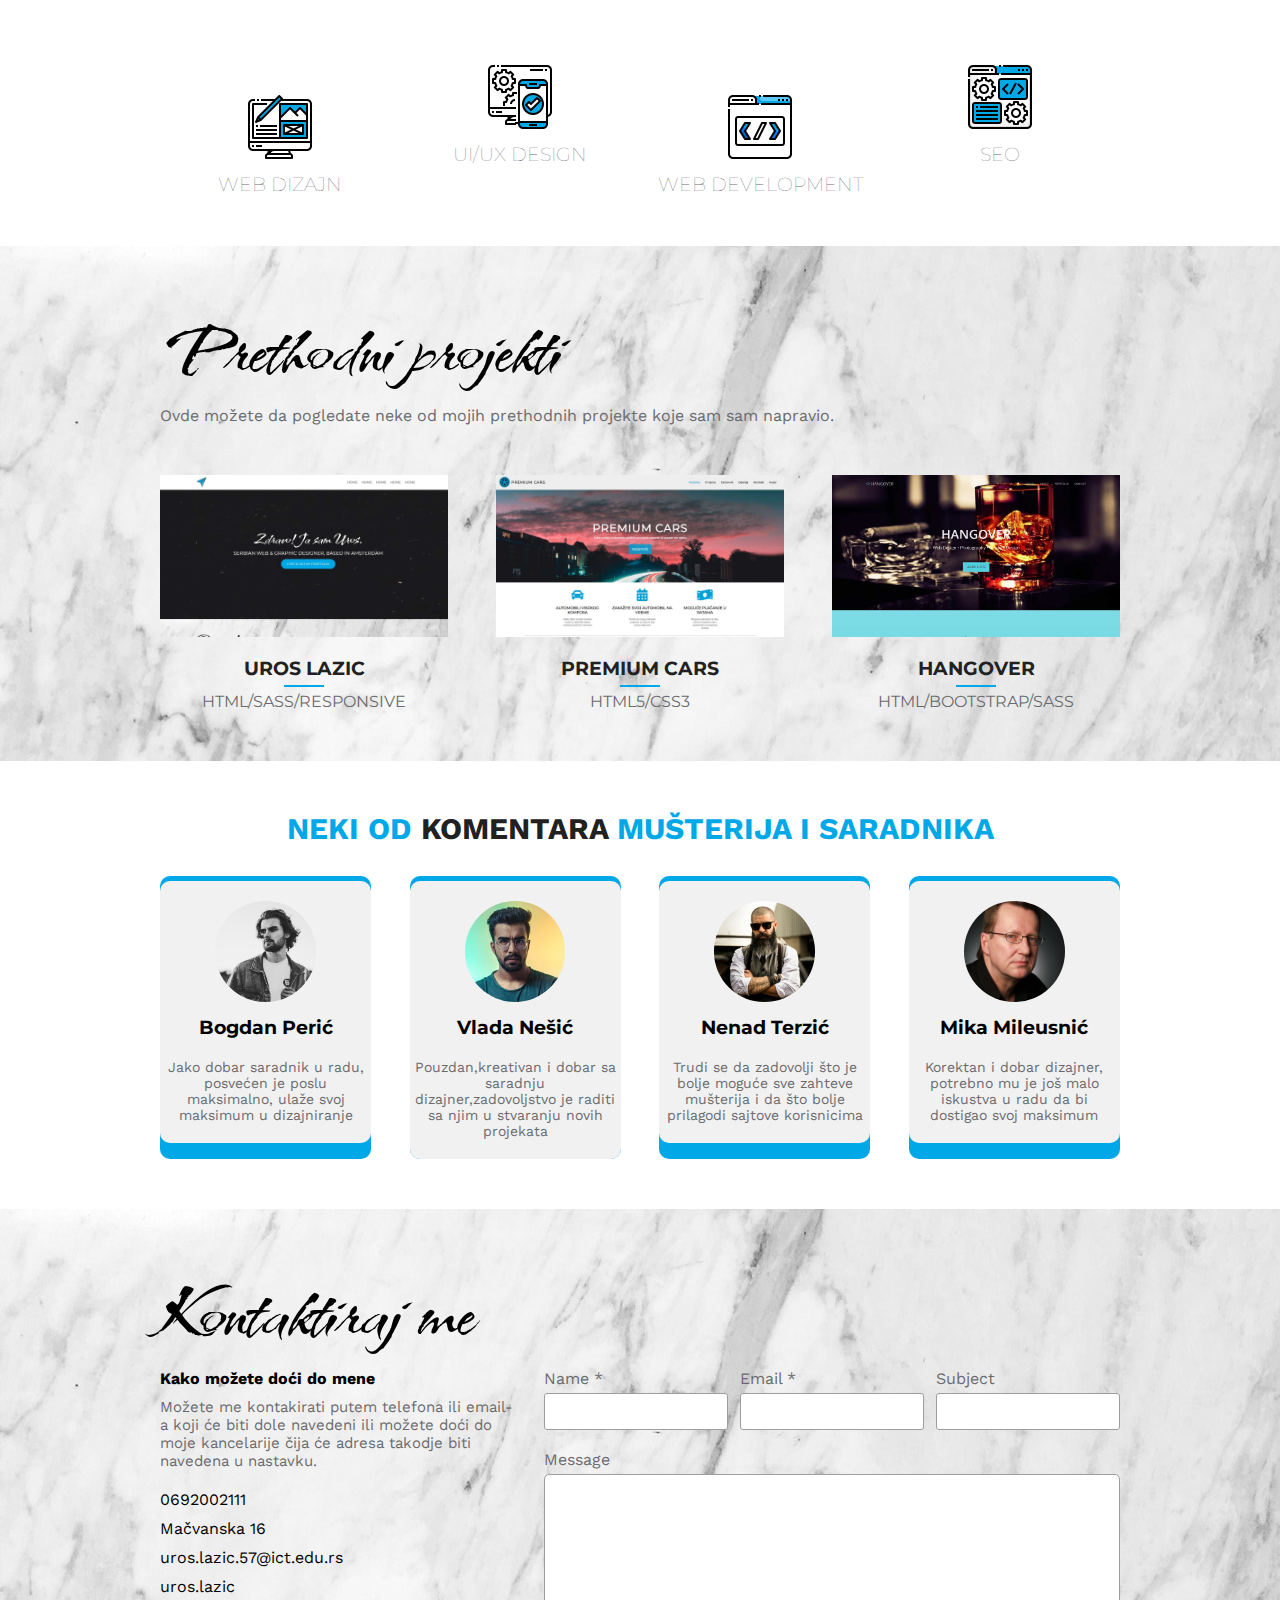
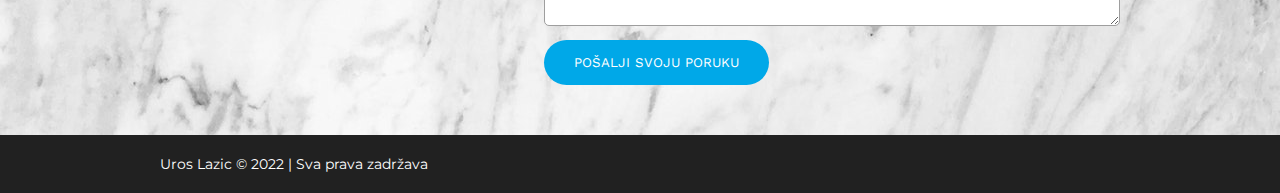
==== commit 109df942: "Tako je" ====
--- a/index.html
+++ b/index.html
@@ -70,7 +70,7 @@
               trenutno živim u Beogradu i student sam prve godine Visoke
               ICT škole.Posle završene Srednje Politehničke škole,
                nisam znao mnogo o kompijuterima, ali što više stičem 
-               novog znanja sve sam više zainteresovan za programiranje.
+               novog znanja sve sam više zainteresovan za Web programiranje.
 
             </p>
             <p>
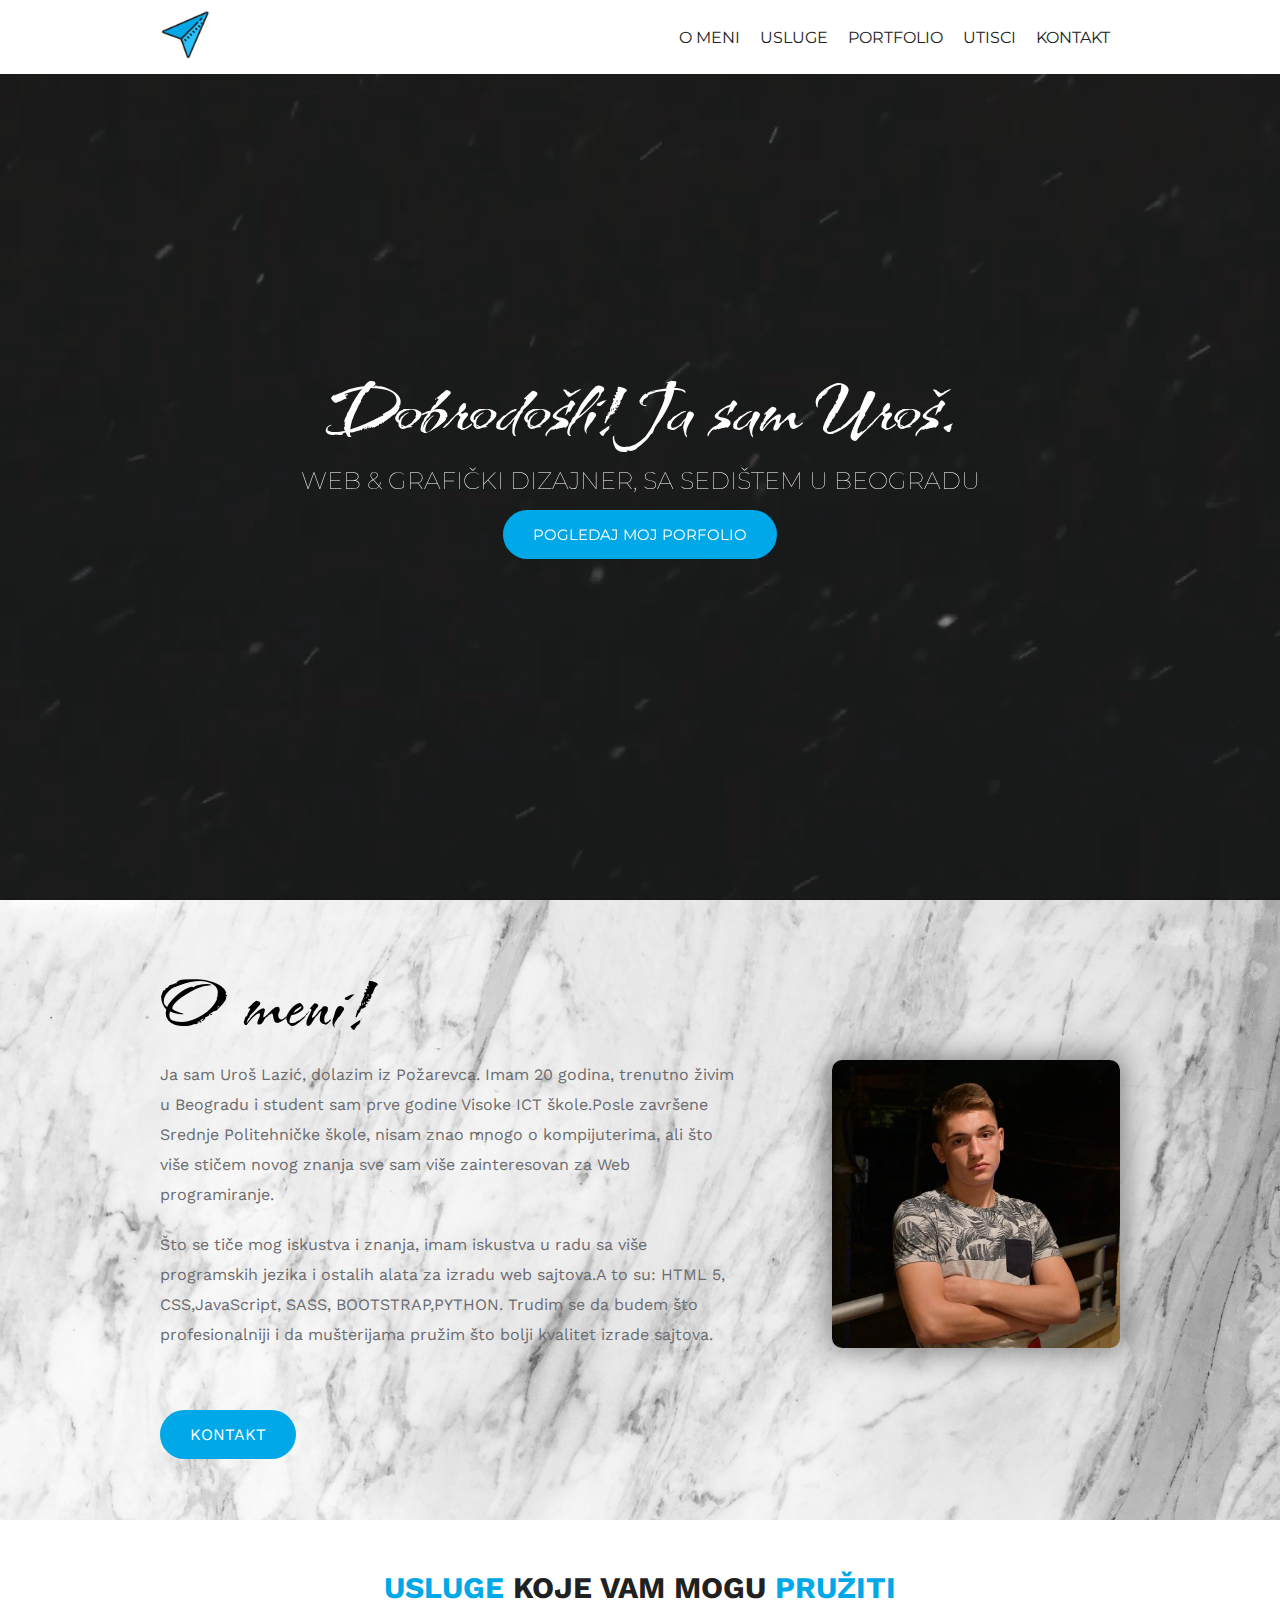
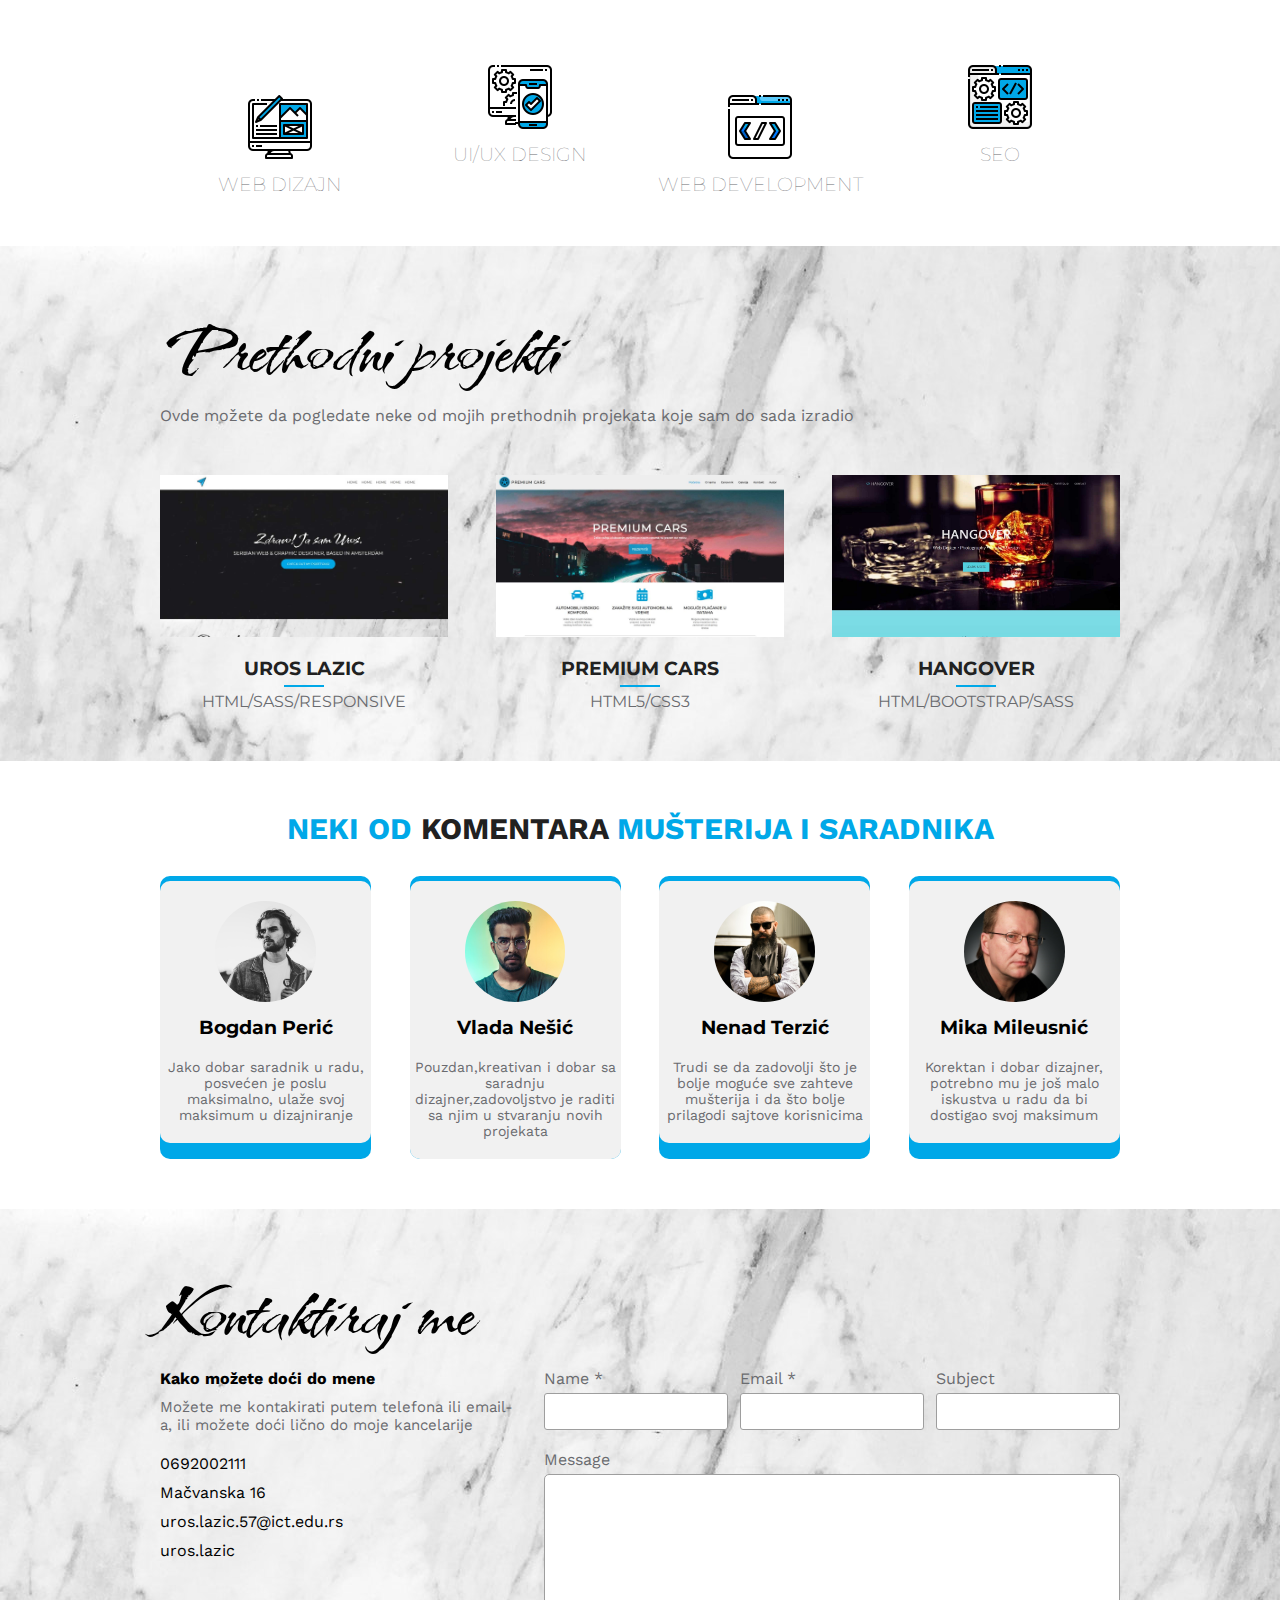
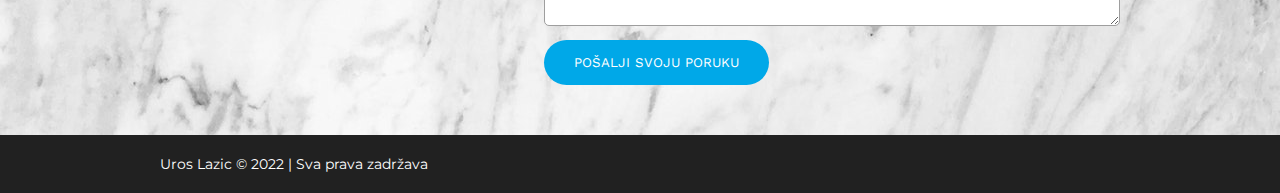
==== commit 00a5db4f: "Uros" ====
--- a/index.html
+++ b/index.html
@@ -124,7 +124,7 @@
           <h2>Prethodni projekti</h2>
           <p>
             Ovde možete da pogledate neke od mojih prethodnih
-            projekte koje sam sam napravio.
+            projekata koje sam do sada izradio
           </p>
         </div>
         <div id="portfolio-wrap">
@@ -230,9 +230,9 @@
           <div id="contact-text">
             <h4>Kako možete doći do mene</h4>
             <p>
-            Možete me kontakirati putem telefona ili email- a koji
-            će biti dole navedeni ili možete doći do moje kancelarije
-            čija će adresa takodje biti navedena u nastavku.
+            Možete me kontakirati putem telefona ili email-a, 
+             ili možete doći lično do moje kancelarije
+            
             </p>
             <p><i class="fas fa-phone"></i> 0692002111</p>
             <p><i class="fas fa-map-marker-alt"></i> Mačvanska 16</p>
